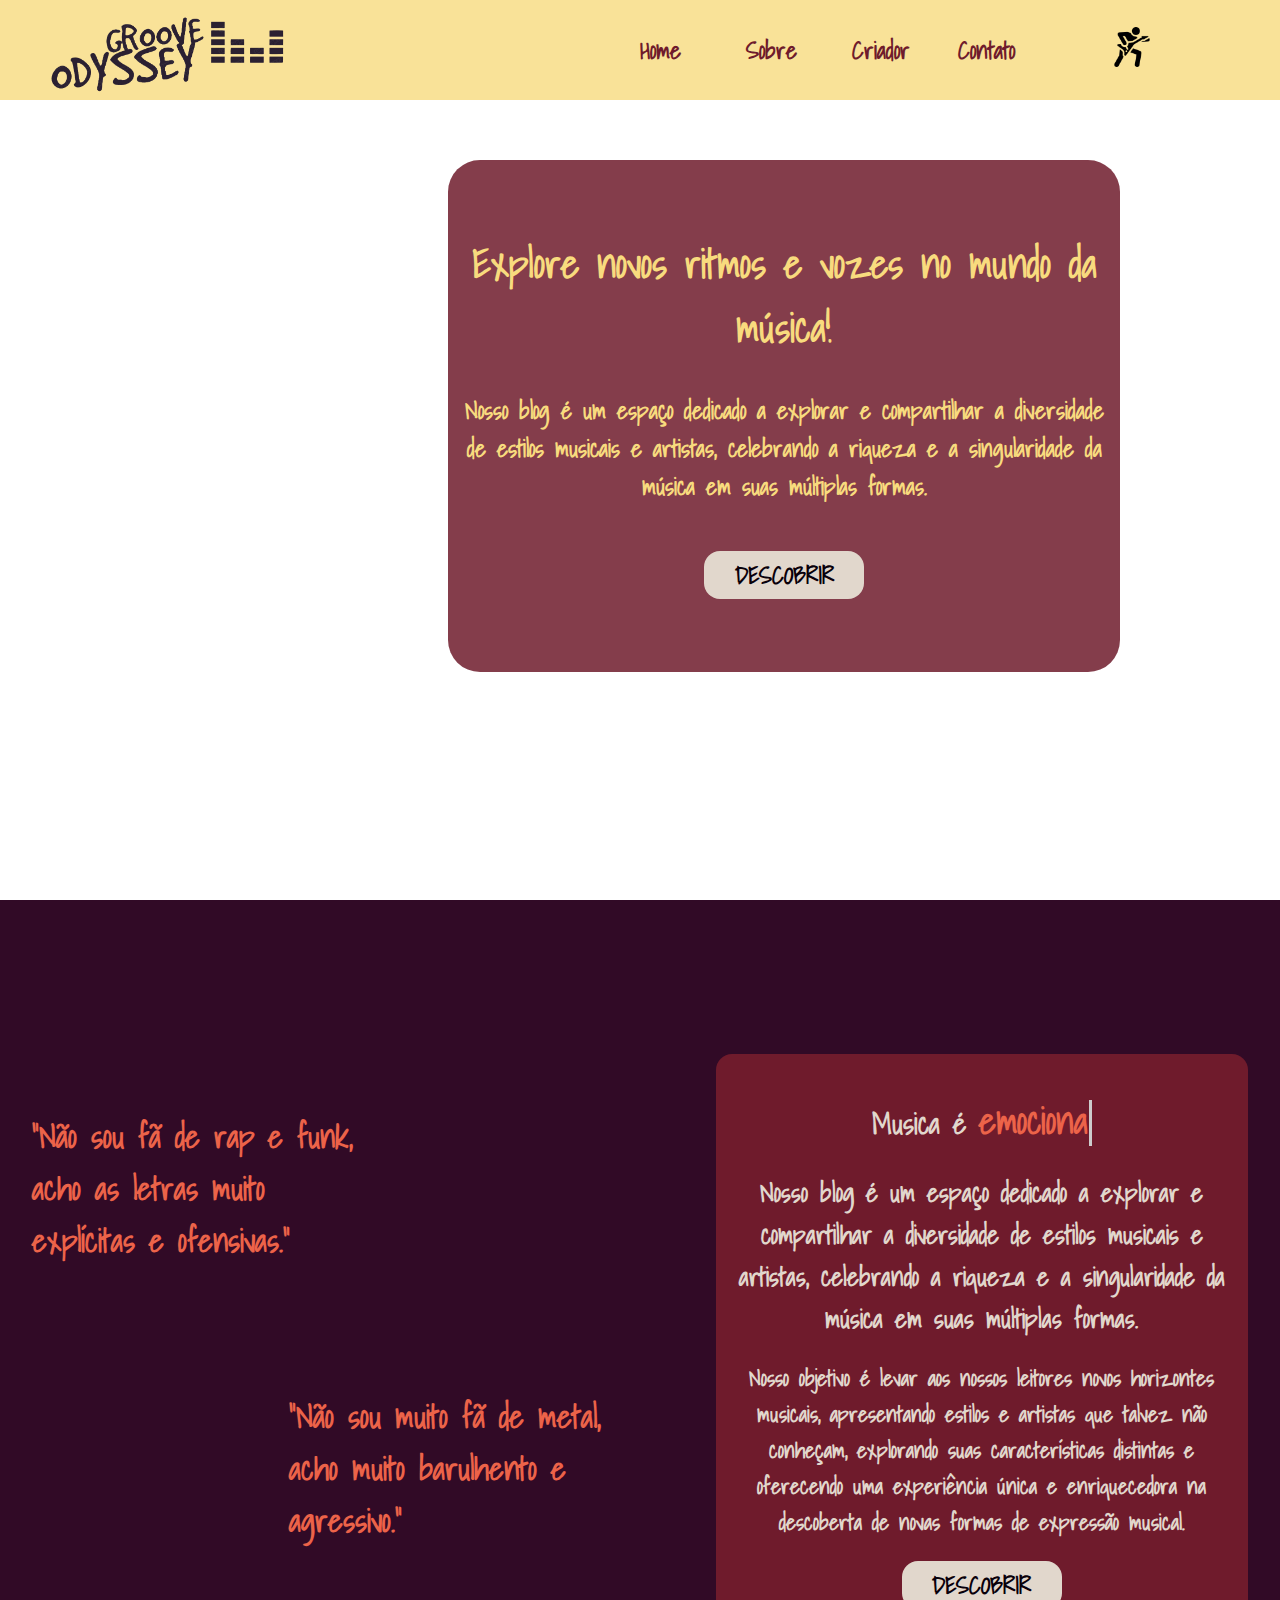
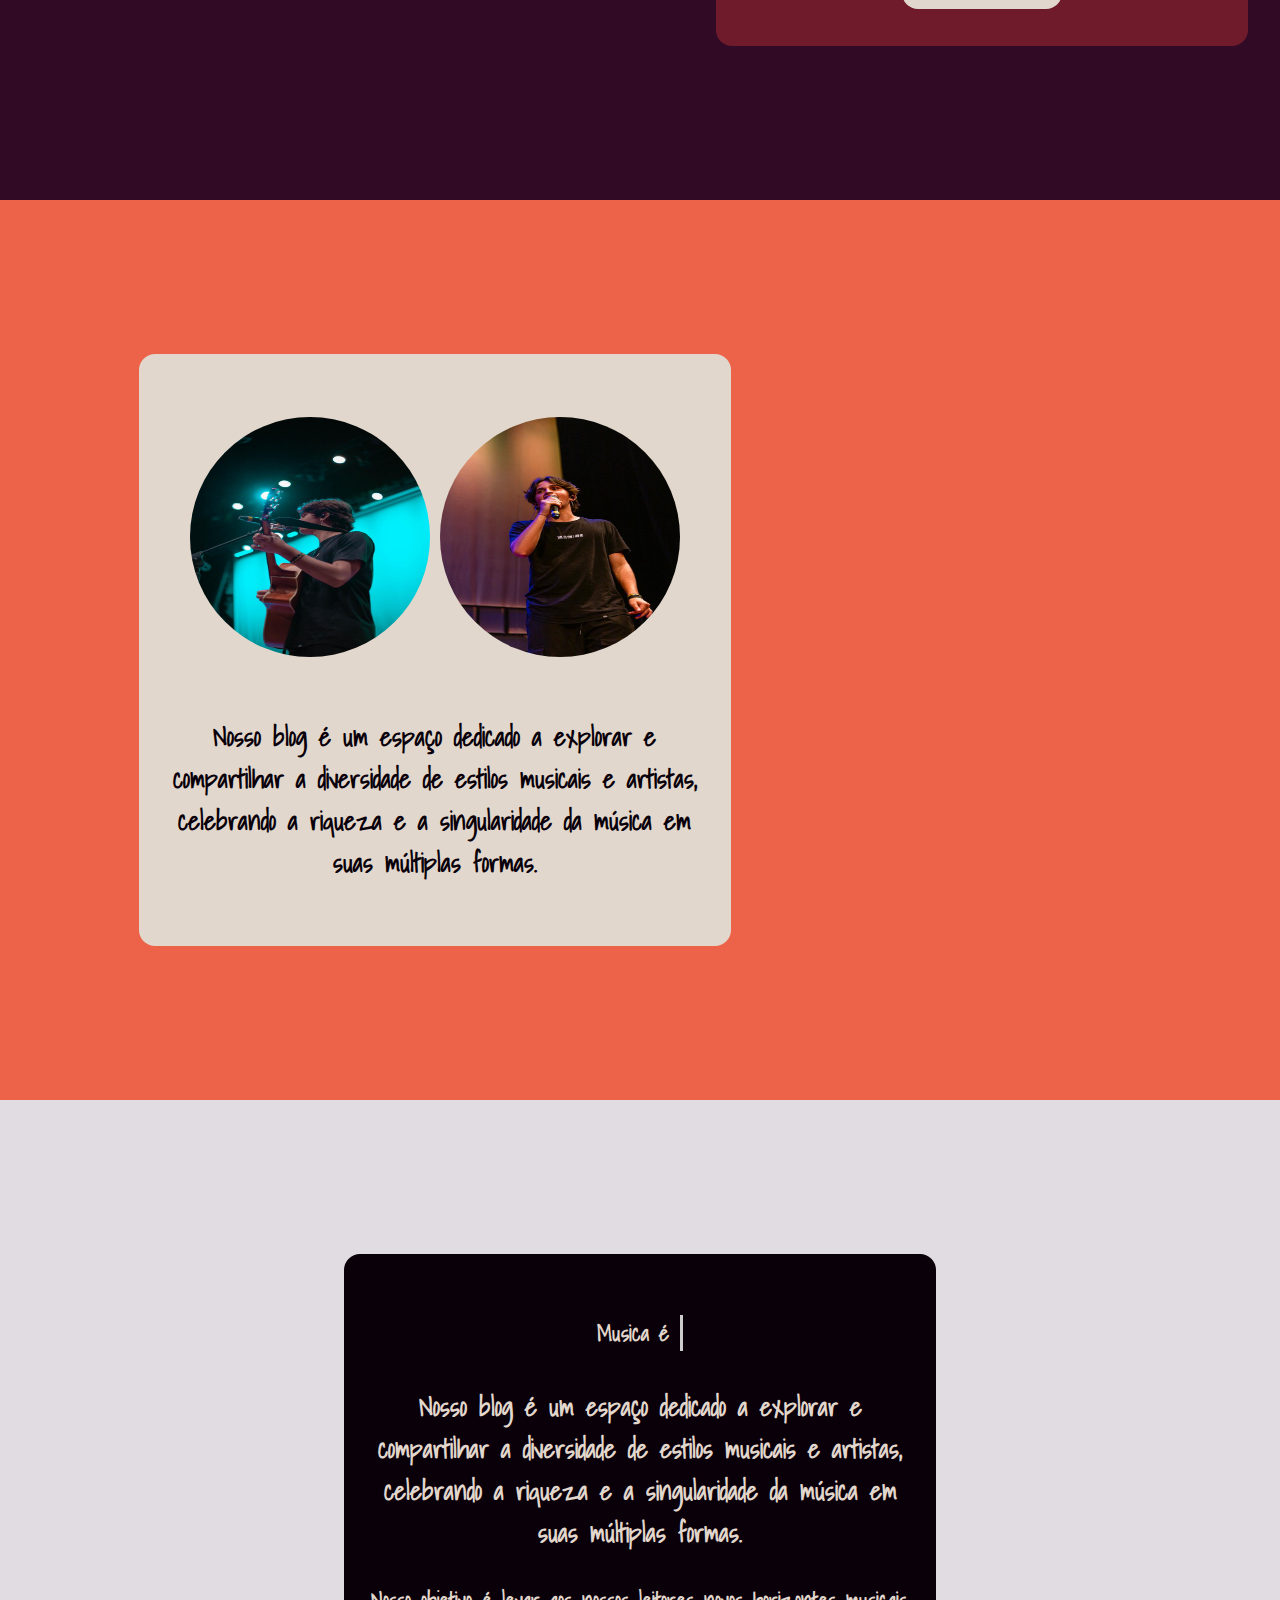
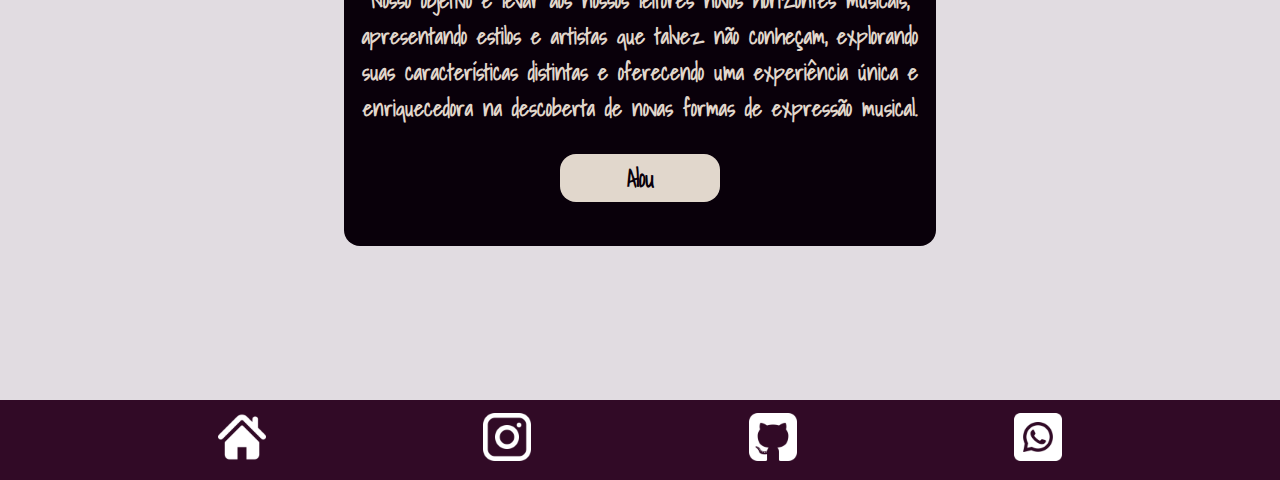
==== site/public/index.html @ d149b5cd "Estilizando a página index" ====
<!DOCTYPE html>
<html lang="en">
  <head>
    <meta charset="UTF-8" />
    <meta http-equiv="X-UA-Compatible" content="IE=edge" />
    <meta name="viewport" content="width=device-width, initial-scale=1.0" />
    <script src="https://ajax.googleapis.com/ajax/libs/jquery/3.5.1/jquery.min.js"></script>
    <script type="text/javascript" src="./js/index.js"></script>
    <link rel="stylesheet" href="./css/indexTeste.css" />
    <title>Home</title>
  </head>
  <body>
    <div class="container" id="home">
      <video src="./assets/toca-discos-38392.mp4" id="backgroundVideo" autoplay muted loop></video>
      <div class="header">
        <img src="./assets/imagensTeste/logo_pi.png" alt="" />
        <div class="nav_bar">
          <ul>
            <li><a href="#home">Home</a></li>
            <li><a href="#sobre">Sobre</a></li>
            <li><a href="#criador">Criador</a></li>
            <li><a href="#contato">Contato</a></li>
            <a href="cadastro.html"
              ><img src="./assets/imagensTeste/guitarrista.png" alt=""
            /></a>
          </ul>
        </div>
      </div>

      <h1 id="gancho">
        <p>
          Explore novos ritmos e vozes no mundo da música!
        </p>  

        <p style="font-size: 1.5rem;">
          Nosso blog é um espaço dedicado a explorar e compartilhar a
          diversidade de estilos musicais e artistas, celebrando a riqueza e a
          singularidade da música em suas múltiplas formas.
        </p>  
        <a href="#sobre"><button class="botao">DESCOBRIR</button></a>
      </h1>
    </div>

    <div class="container" id="sobre">
      <div class="boxT" id="boxTsobre">
        <p style="font-size: 1.8rem">
          Musica é <span class="typed-text" id="typed-text"></span
          ><span class="cursor">&nbsp;</span>
        </p>
        <h3>
          Nosso blog é um espaço dedicado a explorar e compartilhar a
          diversidade de estilos musicais e artistas, celebrando a riqueza e a
          singularidade da música em suas múltiplas formas.
        </h3>
        <p>
          Nosso objetivo é levar aos nossos leitores novos horizontes musicais,
          apresentando estilos e artistas que talvez não conheçam, explorando
          suas características distintas e oferecendo uma experiência única e
          enriquecedora na descoberta de novas formas de expressão musical.
        </p>
        <a href="Cadastro.html"><button class="botao">DESCOBRIR</button></a>
      </div>
      <div class="comentarios">
        <div class="comentario1">
          <p>
            "Não sou fã de rap e funk, acho as letras muito explícitas e
            ofensivas."
          </p>
        </div>
        <div class="comentario2">
          <p>"Não sou muito fã de metal, acho muito barulhento e agressivo."</p>
        </div>
      </div>
    </div>

                  <div class="container" id="criador">
                    <div class="boxT" id="boxTcriador">
                      <div class="imgsEu">
                    <img src="./assets/imgs/eu1.jpeg" alt="">
                    <img src="./assets/imgs/eu4.jpeg" alt="">
                  </div>
                      <h3>
                        Nosso blog é um espaço dedicado a explorar e compartilhar a
                        diversidade de estilos musicais e artistas, celebrando a riqueza e a
                        singularidade da música em suas múltiplas formas.
                      </h3>

                    </div>
                    <div class="imagensArtistas">
                      <img src="" alt="">
                      <img src="" alt="">
                      <img src="" alt="">
                      <img src="" alt="">
                    </div>
                  </div>

    <div class="container" id="contato">
      <div class="boxT" id="boxTcontato">
        <p>
          Musica é <span class="typed-text"></span
          ><span class="cursor">&nbsp;</span>
        </p>
        <h3>
          Nosso blog é um espaço dedicado a explorar e compartilhar a
          diversidade de estilos musicais e artistas, celebrando a riqueza e a
          singularidade da música em suas múltiplas formas.
        </h3>
        <p>
          Nosso objetivo é levar aos nossos leitores novos horizontes musicais,
          apresentando estilos e artistas que talvez não conheçam, explorando
          suas características distintas e oferecendo uma experiência única e
          enriquecedora na descoberta de novas formas de expressão musical.
        </p>
        <button class="botao">Alou</button>
      </div>
    </div>

    <div class="footer">
      <a href="Index.html" target="_blank"
        ><img src="./assets/imagensTeste/home-icon-silhouette.png" alt=""
      /></a>
      <a href="https://www.instagram.com/joaovitor_a.b/" target="_blank"
        ><img src="./assets/imagensTeste/instagram.png" alt=""
      /></a>
      <a href="https://github.com/joobrandao" target="_blank"
        ><img src="./assets/imagensTeste/github-sign.png" alt=""
      /></a>
      <a href="#home" target="_blank"
        ><img src="./assets/imagensTeste/whatsapp.png" alt=""
      /></a>
    </div>
  </body>
</html>

<script>
  var palavras = ["emocionante", "vibrante", "cativante", "VIDA"];
  var i = 0;
  var j = 0;
  var apagar = false;

  function escreverPalavra() {
    var div = document.getElementById("typed-text");

    if (apagar) {
      div.textContent = div.textContent.slice(0, -1);
      if (div.textContent == "") {
        apagar = false;
        j = 0;
        i++;
        if (i >= palavras.length) {
          i = 0;
        }
        setTimeout(escreverPalavra, 1000);
      } else {
        setTimeout(escreverPalavra, 50);
      }
    } else {
      if (j < palavras[i].length) {
        div.textContent += palavras[i][j];
        j++;
        setTimeout(escreverPalavra, 100);
      } else {
        apagar = true;
        setTimeout(escreverPalavra, 1000);
      }
    }
  }

  escreverPalavra();
</script>
---- site/public/css/indexTeste.css ----
@import url('https://fonts.googleapis.com/css2?family=Patua+One&family=Shadows+Into+Light&display=swap');

* {
  margin: 0;
  padding: 0;
  font-family: 'Shadows Into Light', sans-serif;
  font-weight: bold;
}

* a {
  text-decoration: none;
}

body {
  display: flex;
  flex-direction: column;
}

.container {
  width: 100%;
  height: 100vh;
  position: relative;
}

#home {
  background-size: cover;
  display: flex;
  flex-direction: column-reverse;
}

.container #backgroundVideo {
  width: 100%;
  height: 100%;
  object-fit: cover;
  filter: blur(3px);
}

.header {
  position: absolute;
  top: 0;
  width: 100%;
  height: 100px;
  display: flex;
  justify-content: space-between;
  align-items: center;
  z-index: 1;
  background-color: rgb(248,219,126, 0.8);
}

.header img {
  width: 15rem;
  height: 6rem;
  margin-left: 3rem;
  margin-top: 1rem;
}

.nav_bar {
  display: flex;
  justify-content: space-between;
  align-items: center;
  width: 40rem;
  height: 100%;
}

.nav_bar ul {
  display: flex;
  justify-content: space-between;
  align-items: center;
  flex-direction: row;
  width: 80%;
  height: 100%;
}

.nav_bar ul li {
  list-style: none;
  width: 50%;
  height: 100%;
  color: #ec6349;
  display: flex;
  justify-content: space-between;
  align-items: center;
  flex-direction: row;
  font-size: large;
  font-size: 1.5rem;
}

.nav_bar ul li a {
  text-decoration: none;
}

.nav_bar img {
  width: 2.5rem;
  height: 2.5rem;
  margin-bottom: 1rem;
}

.container #gancho {
  width: 40rem;
  height: 30rem;
  color: #f8db7e;
  display: flex;
  justify-content: center;
  align-items: center;
  flex-direction: column;
  text-align: center;
  font-size: 2.5rem;
  margin-left: 28rem;
  position: absolute;
  top: 0;
  margin-top: 10rem;
  background-color: rgb(111, 27, 44, 0.85);
  border-radius: 2rem;
  gap: 2rem;
  padding: 1rem;
}

.nav_bar ul li a {
  color: #6f1b2c;
  font-weight: bold;
}

.nav_bar ul li a:hover {
  color: #ec6349;
  font-size: 1.3rem;
}

#sobre {
  background-color: #310a26;
  display: flex;
  justify-content: space-around;
  align-items: center;
  flex-direction: row-reverse;
  gap: 7rem;
}

.comentarios{
  width: 50%;
  height: 30rem;
  border-radius: 1rem;
  display: flex;
  flex-direction: column;
  text-align: center;
  font-size: 2rem;
  margin-left: 2rem;
}

.comentario1 {
 width: 60%;
 height: 50%;
 text-align: start;
 color: #ec6349;
}

.comentario2 {
  width: 55%;
  height: 50%;
  text-align: start;
  align-self: flex-end;
  margin-top: 5rem;
  color: #ec6349;
 }

#criador {
  background-color: #ec6349;
  display: flex;
  justify-content: space-around;
  align-items: center;
  flex-direction: row;
  gap: 7rem;
}

.boxT {
  width: 35rem;
  height: 35rem;
  border-radius: 1rem;
  display: flex;
  flex-direction: column;
  align-items: center;
  justify-content: space-evenly;
  text-align: center;
  padding: 1rem;
  font-size: 1.4rem;
}

#boxTsobre {
  background-color: #6f1b2c;
  color: rgb(225, 215, 204);
  margin-right: 2rem;
}

#boxTcriador {
  background-color: rgb(225, 215, 204);
  color: rgb(9, 0, 10);
}

#boxTcriador img {
  width: 15rem;
  height: 15rem;
  border-radius: 50%;
}

.container p span.typed-text {
  font-size: 2.3rem;
  font-weight: bolder;
  color: #ec6349;

}
.container p span.cursor {
  display: inline-block;
  background-color: #ccc;
  margin-left: 0.1rem;
  width: 3px;
  animation: blink 1s infinite;
}
.container p span.cursor.typing {
  animation: none;
}
@keyframes blink {
  0% {
    background-color: #ccc;
  }
  49% {
    background-color: #ccc;
  }
  50% {
    background-color: transparent;
  }
  99% {
    background-color: transparent;
  }
  100% {
    background-color: #ccc;
  }
}

.botao {
  width: 10rem;
  height: 3rem;
  border-radius: 1rem;
  color: rgb(9, 0, 10);
  background-color: rgb(225, 215, 204);
  font-size: 1.5rem;
  font-weight: bold;
  border: none;
  cursor: pointer;
}

.botao:hover {
  background-color: rgb(9, 0, 10);
  color: rgb(225, 215, 204);
  border: 2px solid rgb(225, 215, 204);
}

#contato {
  background-color: rgb(9, 0, 10);
  display: flex;
  justify-content: space-around;
  align-items: center;
  flex-direction: row;
  gap: 7rem;
}

#contato {
  display: flex;
  align-items: center;
  justify-content: center;
  background-color: rgb(225, 220, 225);
  flex-direction: row;
  gap: 7rem;
}

#boxTcontato {
  color: rgb(225, 215, 204);
  background-color: rgb(9, 0, 10);
}

.footer {
  background-color: #310a26;
  width: 100%;
  height: 5rem;
  display: flex;
  justify-content: space-evenly;
  align-items: center;
}

.footer img {
  width: 3rem;
  height: 3rem;
  filter: invert(1);
  transition: 500ms linear;
}

.footer img:hover {
  filter: invert(0);
  transform: scale(1.2)
}
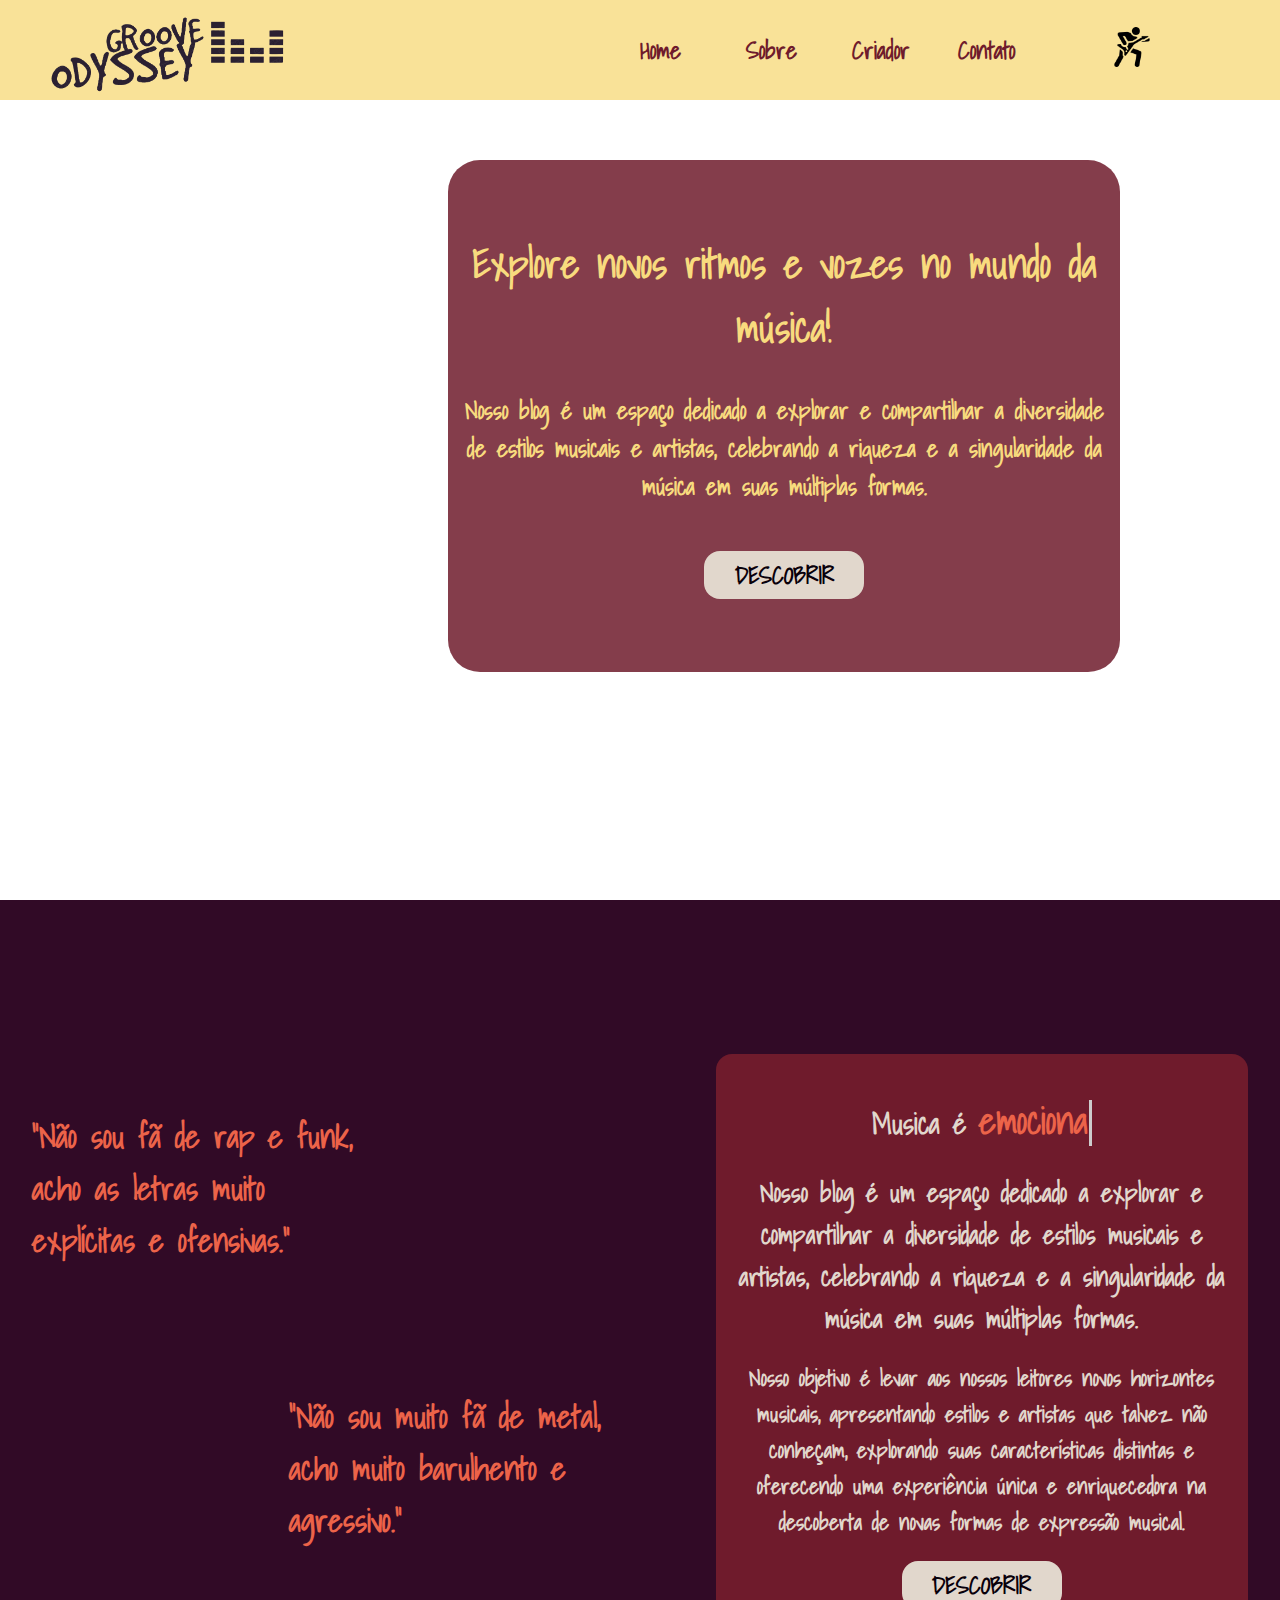
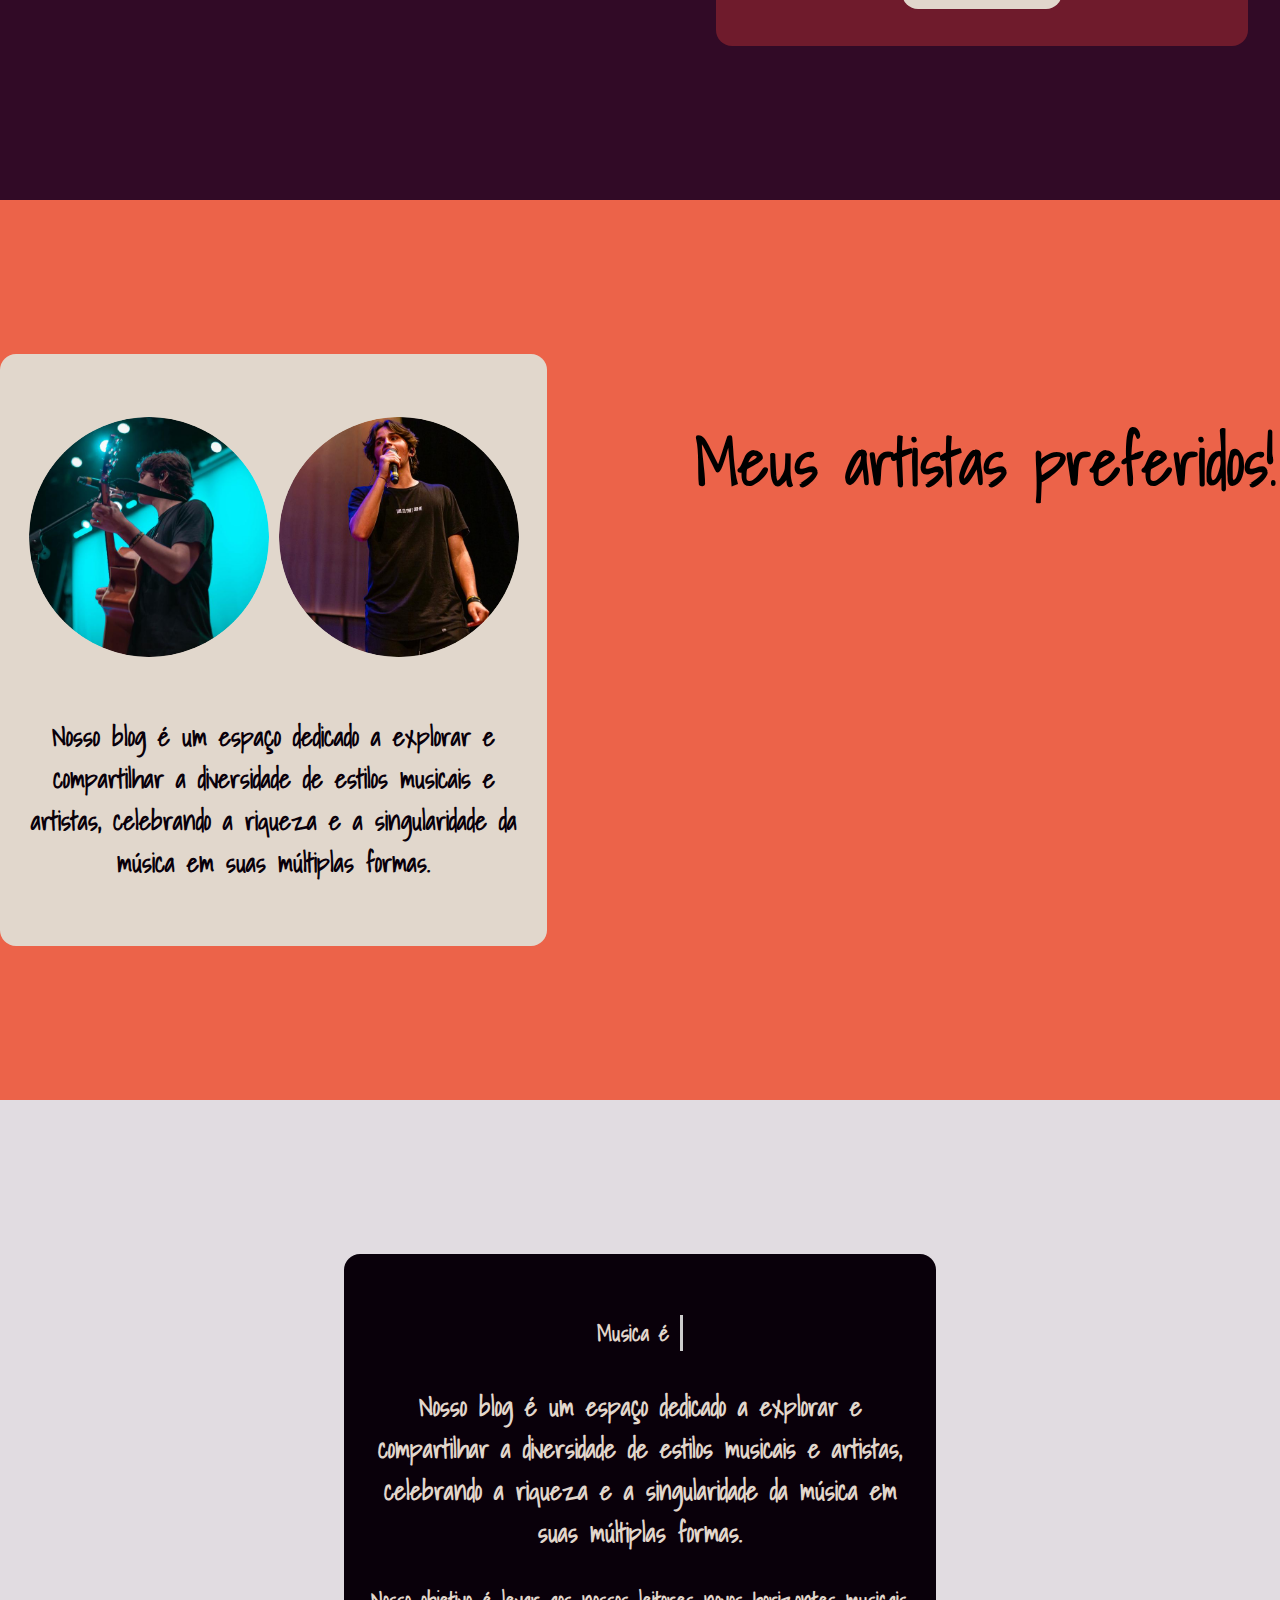
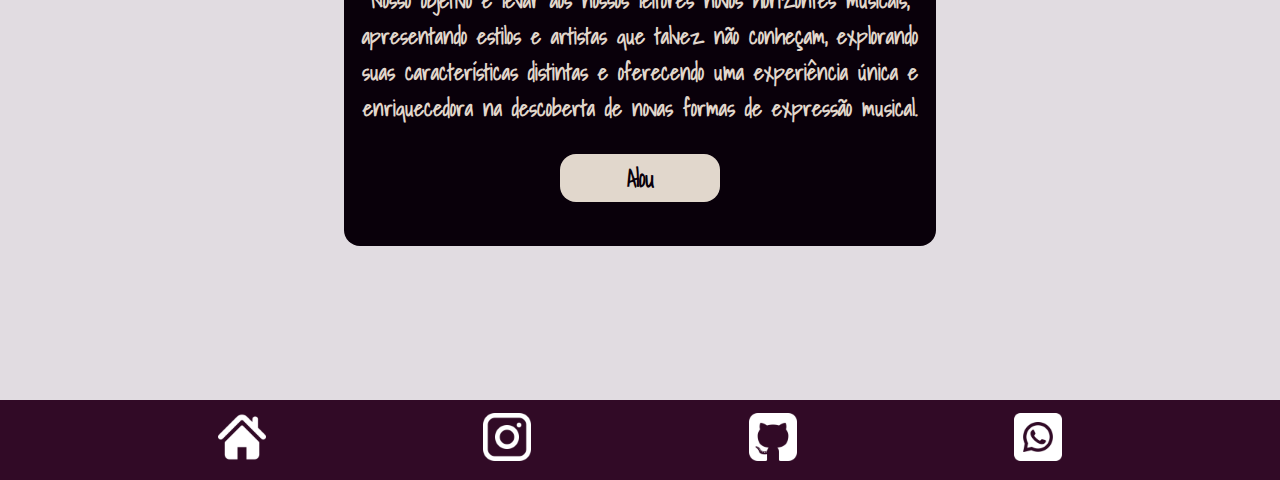
==== commit a674e7b5: "Estilizando container do Criador" ====
--- a/site/public/index.html
+++ b/site/public/index.html
@@ -76,8 +76,8 @@
                   <div class="container" id="criador">
                     <div class="boxT" id="boxTcriador">
                       <div class="imgsEu">
-                    <img src="./assets/imgs/eu1.jpeg" alt="">
-                    <img src="./assets/imgs/eu4.jpeg" alt="">
+                    <img src="./assets/imgs/eu_perfil_01.png" alt="">
+                    <img src="./assets/imgs/eu_perfil_04.png" alt="">
                   </div>
                       <h3>
                         Nosso blog é um espaço dedicado a explorar e compartilhar a
@@ -87,6 +87,7 @@
 
                     </div>
                     <div class="imagensArtistas">
+                      <h1 >Meus artistas preferidos!</h1>
                       <img src="" alt="">
                       <img src="" alt="">
                       <img src="" alt="">
--- a/site/public/css/indexTeste.css
+++ b/site/public/css/indexTeste.css
@@ -169,6 +169,17 @@
   gap: 7rem;
 }
 
+.imagensArtistas {
+  width: 50%;
+  height: 30rem;
+  border-radius: 1rem;
+  display: flex;
+  flex-direction: column;
+  text-align: center;
+  font-size: 2rem;
+  margin-left: 2rem;
+}
+
 .boxT {
   width: 35rem;
   height: 35rem;
@@ -293,4 +304,5 @@
 .footer img:hover {
   filter: invert(0);
   transform: scale(1.2)
-}+}
+
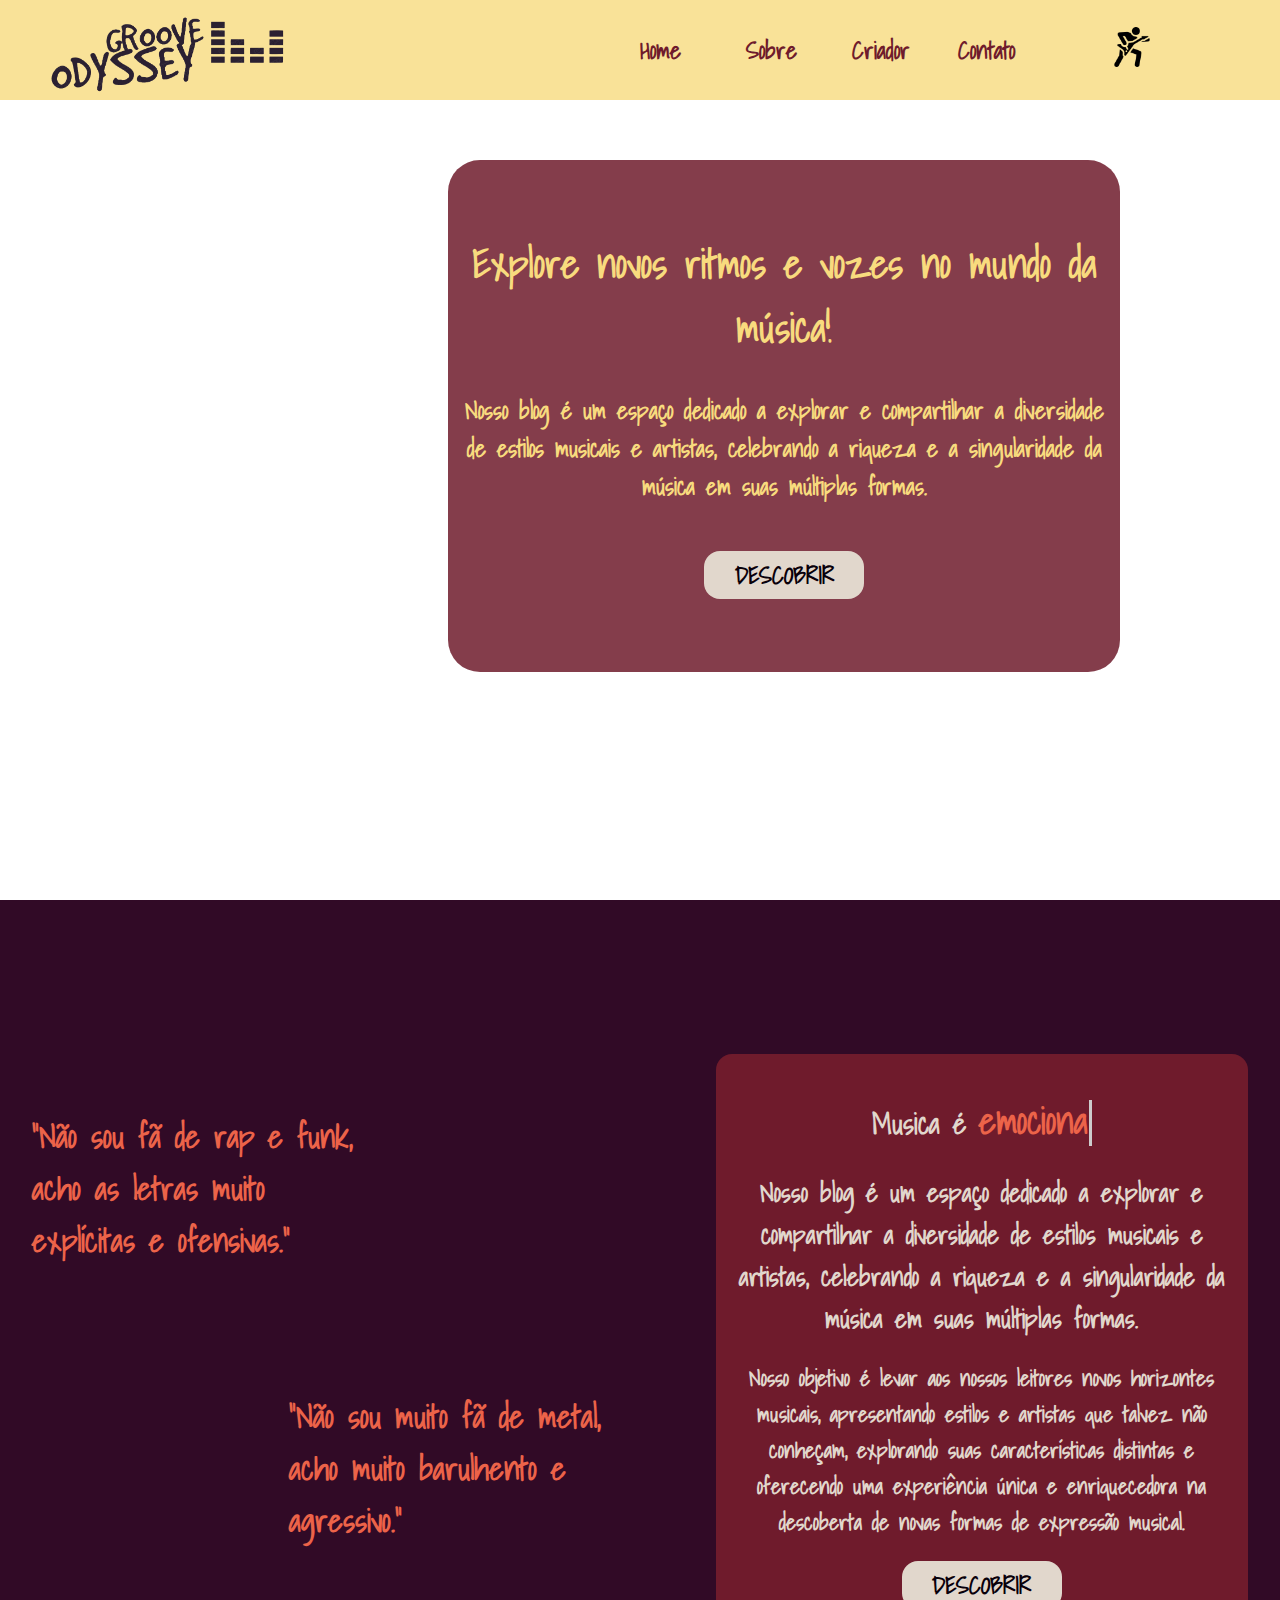
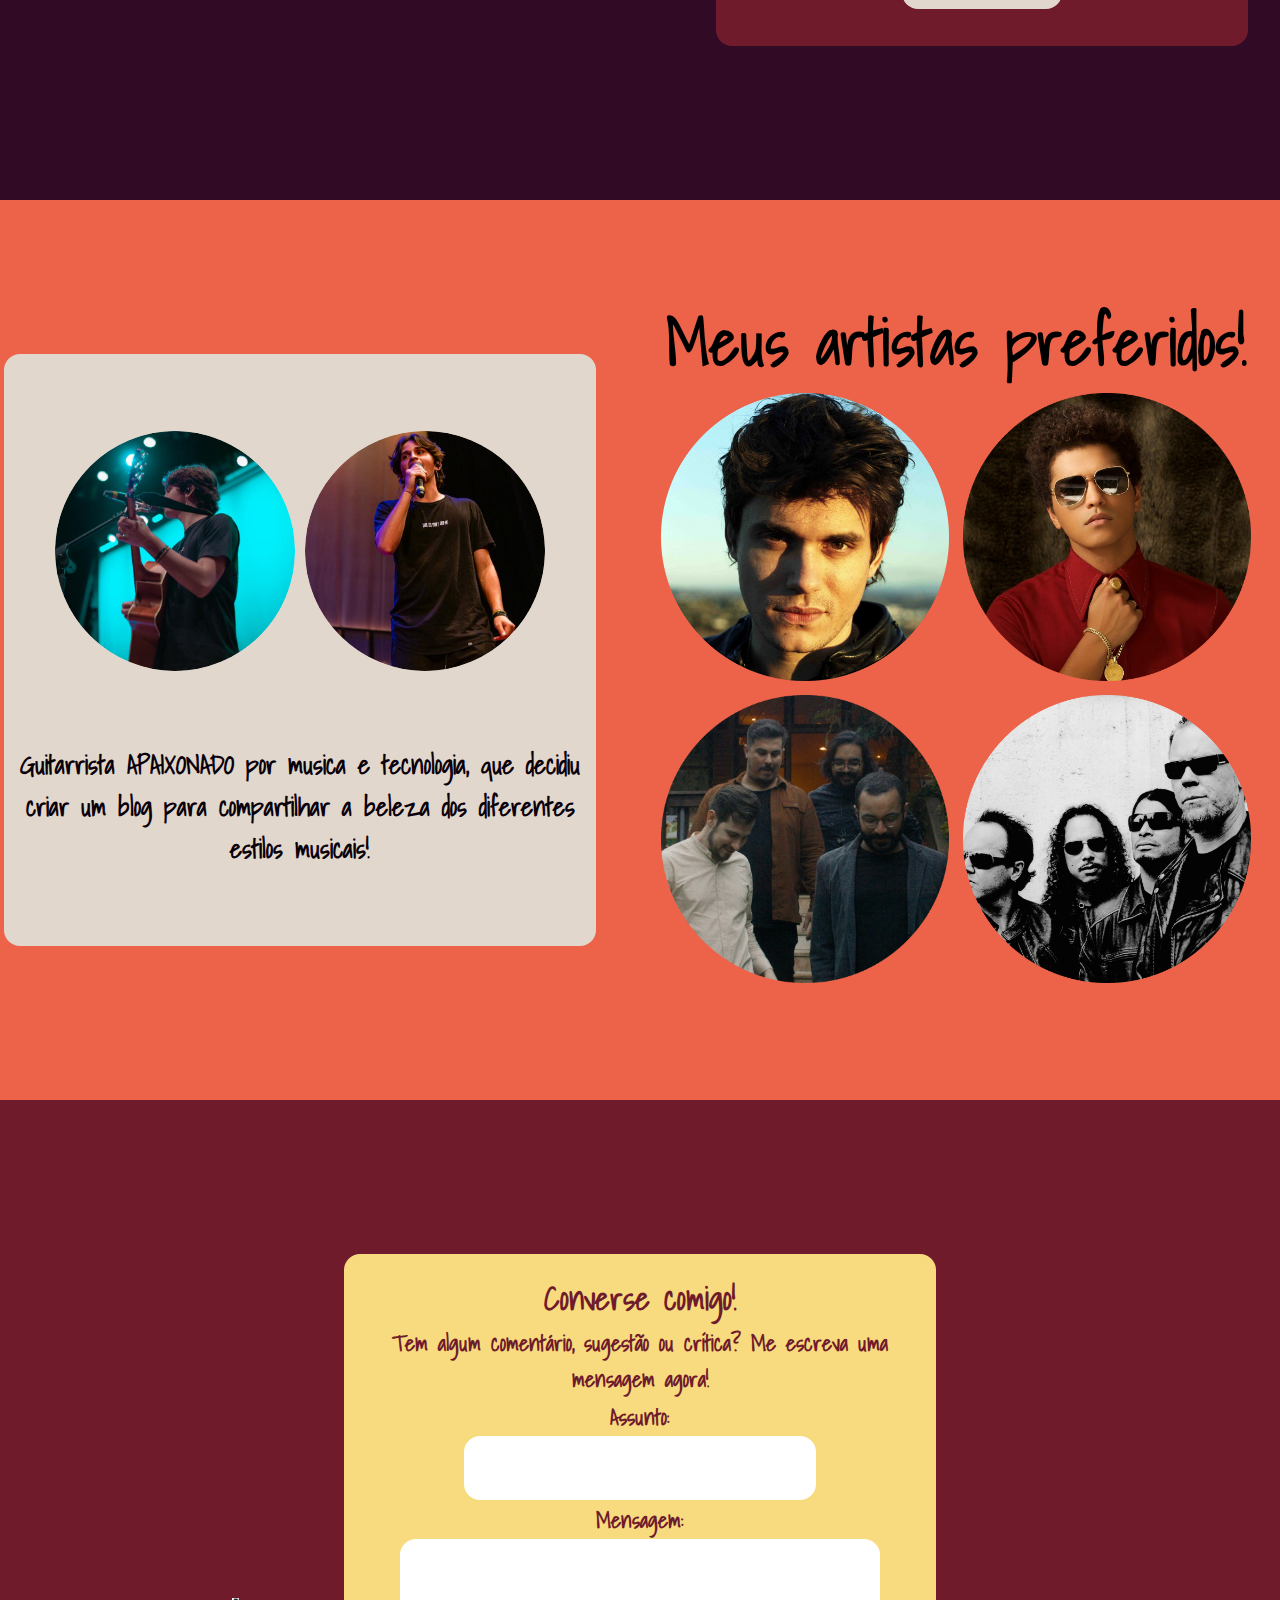
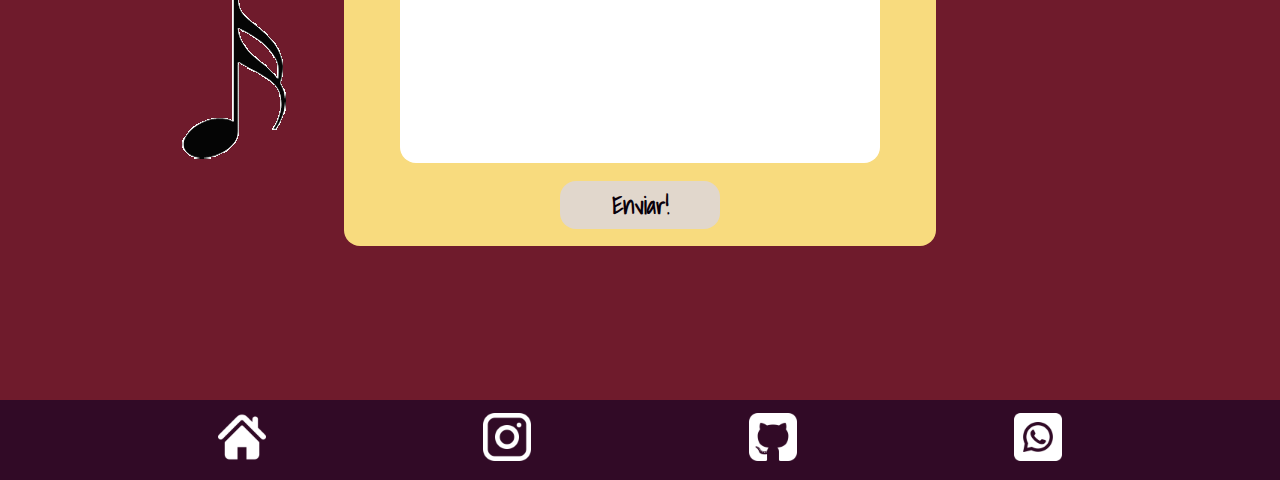
==== commit f633690a: "Criando container de contato" ====
--- a/site/public/index.html
+++ b/site/public/index.html
@@ -11,7 +11,13 @@
   </head>
   <body>
     <div class="container" id="home">
-      <video src="./assets/toca-discos-38392.mp4" id="backgroundVideo" autoplay muted loop></video>
+      <video
+        src="./assets/toca-discos-38392.mp4"
+        id="backgroundVideo"
+        autoplay
+        muted
+        loop
+      ></video>
       <div class="header">
         <img src="./assets/imagensTeste/logo_pi.png" alt="" />
         <div class="nav_bar">
@@ -28,15 +34,13 @@
       </div>
 
       <h1 id="gancho">
-        <p>
-          Explore novos ritmos e vozes no mundo da música!
-        </p>  
-
-        <p style="font-size: 1.5rem;">
+        <p>Explore novos ritmos e vozes no mundo da música!</p>
+
+        <p style="font-size: 1.5rem">
           Nosso blog é um espaço dedicado a explorar e compartilhar a
           diversidade de estilos musicais e artistas, celebrando a riqueza e a
           singularidade da música em suas múltiplas formas.
-        </p>  
+        </p>
         <a href="#sobre"><button class="botao">DESCOBRIR</button></a>
       </h1>
     </div>
@@ -73,47 +77,46 @@
       </div>
     </div>
 
-                  <div class="container" id="criador">
-                    <div class="boxT" id="boxTcriador">
-                      <div class="imgsEu">
-                    <img src="./assets/imgs/eu_perfil_01.png" alt="">
-                    <img src="./assets/imgs/eu_perfil_04.png" alt="">
-                  </div>
-                      <h3>
-                        Nosso blog é um espaço dedicado a explorar e compartilhar a
-                        diversidade de estilos musicais e artistas, celebrando a riqueza e a
-                        singularidade da música em suas múltiplas formas.
-                      </h3>
-
-                    </div>
-                    <div class="imagensArtistas">
-                      <h1 >Meus artistas preferidos!</h1>
-                      <img src="" alt="">
-                      <img src="" alt="">
-                      <img src="" alt="">
-                      <img src="" alt="">
-                    </div>
-                  </div>
+    <div class="container" id="criador">
+      <div class="boxT" id="boxTcriador">
+        <div class="imgsEu">
+          <img src="./assets/imgs/eu_perfil_01.png" alt="" />
+          <img src="./assets/imgs/eu_perfil_04.png" alt="" />
+        </div>
+        <h3>
+          Guitarrista APAIXONADO por musica e tecnologia, que decidiu criar um
+          blog para compartilhar a beleza dos diferentes estilos musicais!
+        </h3>
+      </div>
+      <div class="imagensArtistas">
+        <h1>Meus artistas preferidos!</h1>
+        <div class="caixaImagem">
+          <img src="./assets/imgs/john_circulo.png" alt="" />
+          <img src="./assets/imgs/bruno_circulo.png" alt="" />
+        </div>
+        <div class="caixaImagem">
+          <img src="./assets/imgs/sola_circulo.png" alt="" />
+          <img src="./assets/imgs/metallica_circulo.png" alt="" />
+        </div>
+      </div>
+    </div>
 
     <div class="container" id="contato">
+      <img src="./assets/imgs/notas-musicales-(gif-animad.gif" alt="">
       <div class="boxT" id="boxTcontato">
+        <h3 style="font-size: 2rem">Converse comigo!</h3>
         <p>
-          Musica é <span class="typed-text"></span
-          ><span class="cursor">&nbsp;</span>
-        </p>
-        <h3>
-          Nosso blog é um espaço dedicado a explorar e compartilhar a
-          diversidade de estilos musicais e artistas, celebrando a riqueza e a
-          singularidade da música em suas múltiplas formas.
-        </h3>
-        <p>
-          Nosso objetivo é levar aos nossos leitores novos horizontes musicais,
-          apresentando estilos e artistas que talvez não conheçam, explorando
-          suas características distintas e oferecendo uma experiência única e
-          enriquecedora na descoberta de novas formas de expressão musical.
-        </p>
-        <button class="botao">Alou</button>
-      </div>
+          Tem algum comentário, sugestão ou crítica? Me escreva uma mensagem
+          agora!
+        </p>
+        Assunto:
+        <input type="text" id="input_assunto"/>
+        Mensagem:
+        <input type="text" id="comentarioUsuario" />
+
+        <button class="botao" onclick="cadastrar()">Enviar!</button>
+      </div>
+      <img src="./assets/imgs/" alt="">
     </div>
 
     <div class="footer">
@@ -169,3 +172,65 @@
 
   escreverPalavra();
 </script>
+
+<script>
+  function cadastrar() {
+
+
+    //Recupere o valor da nova input pelo nome do id
+    // Agora vá para o método fetch logo abaixo
+    var assuntoVar = input_assunto.value;
+    var mensagemVar = comentarioUsuario.value;
+
+    if (
+      assuntoVar == "" ||
+      mensagemVar == ""
+    ) {
+
+      finalizarAguardar();
+      return false;
+    } else {
+      setInterval(sumirMensagem, 5000);
+    }
+
+    // Enviando o valor da nova input
+    fetch("/usuarios/cadastrar", {
+      method: "POST",
+      headers: {
+        "Content-Type": "application/json",
+      },
+      body: JSON.stringify({
+        // crie um atributo que recebe o valor recuperado aqui
+        // Agora vá para o arquivo routes/usuario.js
+        assuntoVar: assuntoVar,
+        mensagemVar: mensagemVar,
+      }),
+    })
+      .then(function (resposta) {
+        console.log("resposta: ", resposta);
+
+        if (resposta.ok) {
+
+          setTimeout(() => {
+            window.location = "login.html";
+          }, "2000");
+
+          limparFormulario();
+          finalizarAguardar();
+        } else {
+          throw "Houve um erro ao tentar realizar o cadastro!";
+        }
+      })
+      .catch(function (resposta) {
+        console.log(`#ERRO: ${resposta}`);
+        finalizarAguardar();
+      });
+
+    return false;
+  }
+
+  function sumirMensagem() {
+    cardErro.style.display = "none";
+  }
+</script>
+
--- a/site/public/css/indexTeste.css
+++ b/site/public/css/indexTeste.css
@@ -1,9 +1,9 @@
-@import url('https://fonts.googleapis.com/css2?family=Patua+One&family=Shadows+Into+Light&display=swap');
+@import url("https://fonts.googleapis.com/css2?family=Patua+One&family=Shadows+Into+Light&display=swap");
 
 * {
   margin: 0;
   padding: 0;
-  font-family: 'Shadows Into Light', sans-serif;
+  font-family: "Shadows Into Light", sans-serif;
   font-weight: bold;
 }
 
@@ -44,7 +44,7 @@
   justify-content: space-between;
   align-items: center;
   z-index: 1;
-  background-color: rgb(248,219,126, 0.8);
+  background-color: rgb(248, 219, 126, 0.8);
 }
 
 .header img {
@@ -133,7 +133,7 @@
   gap: 7rem;
 }
 
-.comentarios{
+.comentarios {
   width: 50%;
   height: 30rem;
   border-radius: 1rem;
@@ -145,10 +145,10 @@
 }
 
 .comentario1 {
- width: 60%;
- height: 50%;
- text-align: start;
- color: #ec6349;
+  width: 60%;
+  height: 50%;
+  text-align: start;
+  color: #ec6349;
 }
 
 .comentario2 {
@@ -158,7 +158,7 @@
   align-self: flex-end;
   margin-top: 5rem;
   color: #ec6349;
- }
+}
 
 #criador {
   background-color: #ec6349;
@@ -166,7 +166,6 @@
   justify-content: space-around;
   align-items: center;
   flex-direction: row;
-  gap: 7rem;
 }
 
 .imagensArtistas {
@@ -178,6 +177,13 @@
   text-align: center;
   font-size: 2rem;
   margin-left: 2rem;
+  display: flex;
+  margin-bottom: 15rem;
+}
+
+.imagensArtistas img {
+  width: 18rem;
+  height: 18rem;
 }
 
 .boxT {
@@ -214,7 +220,6 @@
   font-size: 2.3rem;
   font-weight: bolder;
   color: #ec6349;
-
 }
 .container p span.cursor {
   display: inline-block;
@@ -278,11 +283,35 @@
   background-color: rgb(225, 220, 225);
   flex-direction: row;
   gap: 7rem;
+  background-color: #6f1b2c;
 }
 
 #boxTcontato {
-  color: rgb(225, 215, 204);
-  background-color: rgb(9, 0, 10);
+  color: #6f1b2c;
+  background-color: #f8db7e;
+  position: absolute;
+}
+
+#boxTcontato input {
+  width: 20rem;
+  height: 2rem;
+  border-radius: 1rem;
+  border: none;
+  padding: 1rem;
+  font-size: 1.5rem;
+}
+
+#boxTcontato #comentarioUsuario {
+  width: 28rem;
+  height: 12rem;
+  border-radius: 1rem;
+  border: none;
+  padding: 1rem;
+  font-size: 1.5rem;
+}
+
+#boxTcontato button {
+  margin-top: 1rem;
 }
 
 .footer {
@@ -303,6 +332,5 @@
 
 .footer img:hover {
   filter: invert(0);
-  transform: scale(1.2)
-}
-
+  transform: scale(1.2);
+}
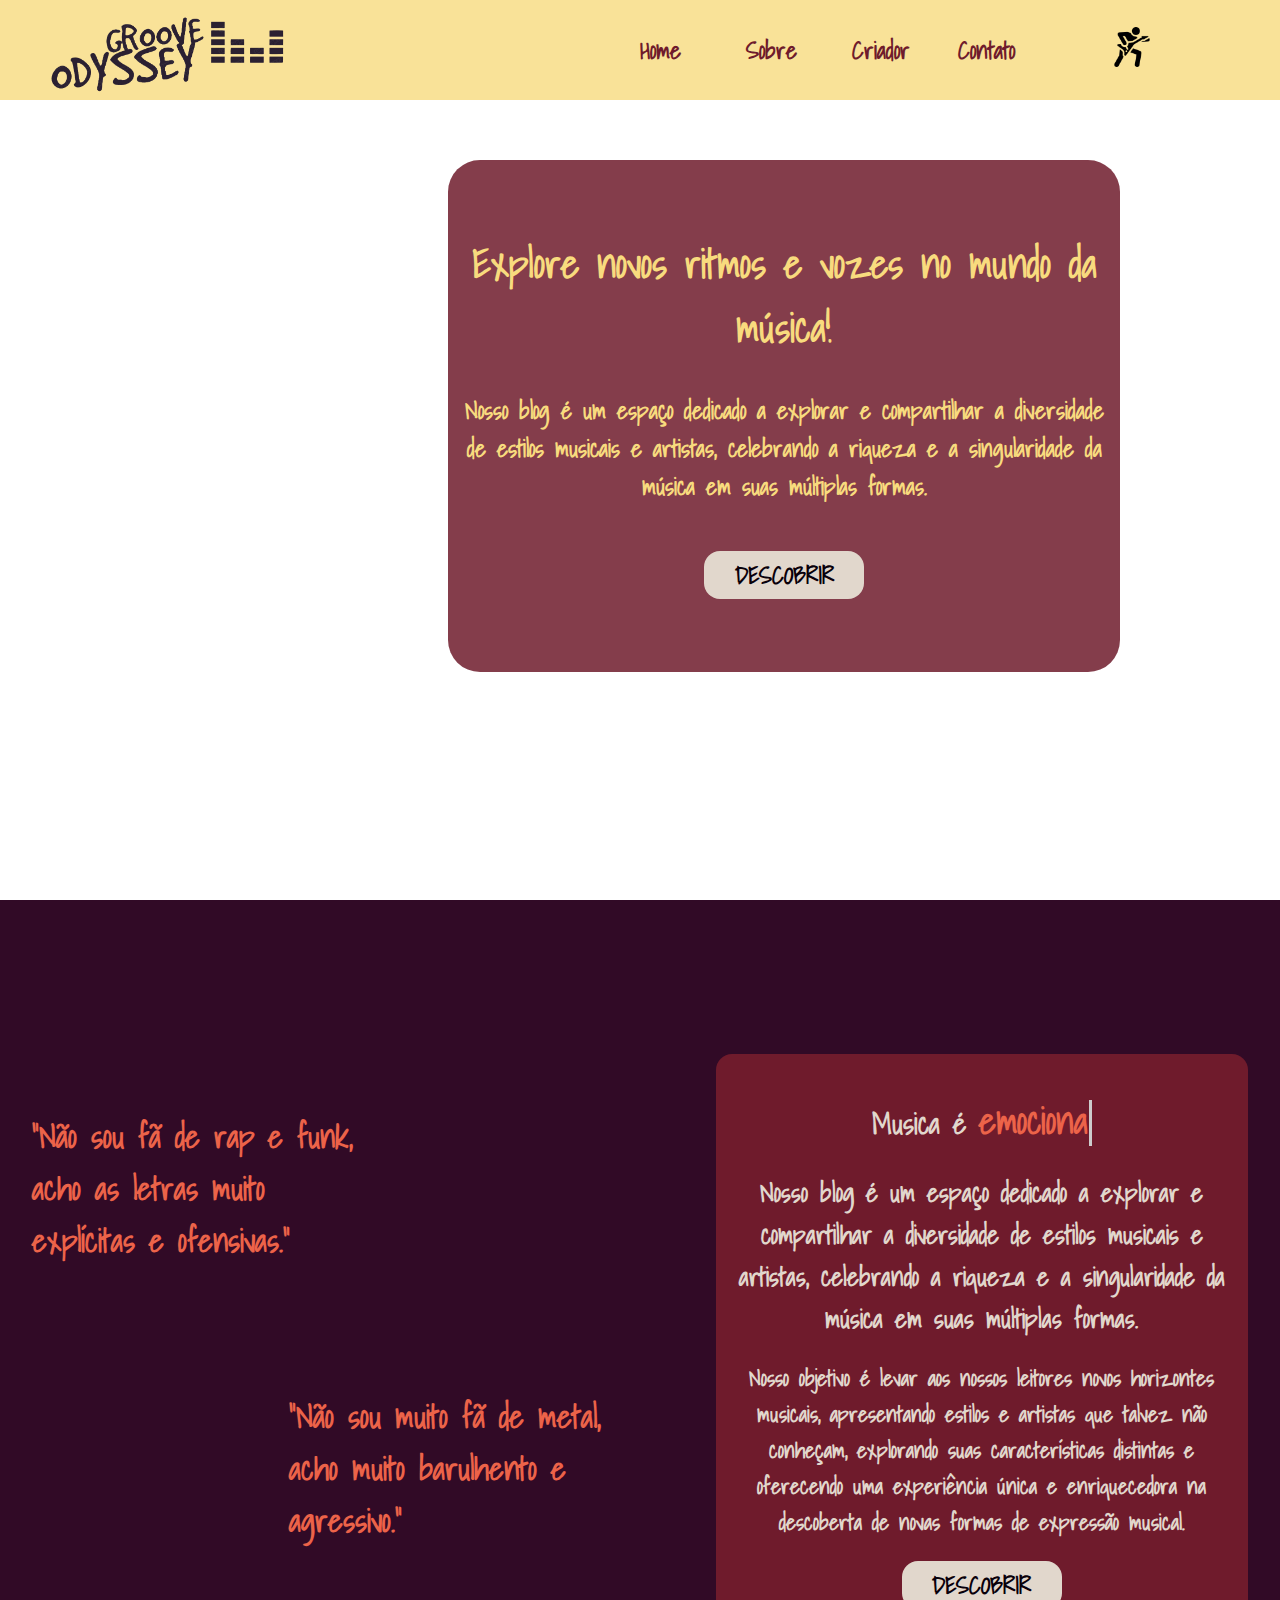
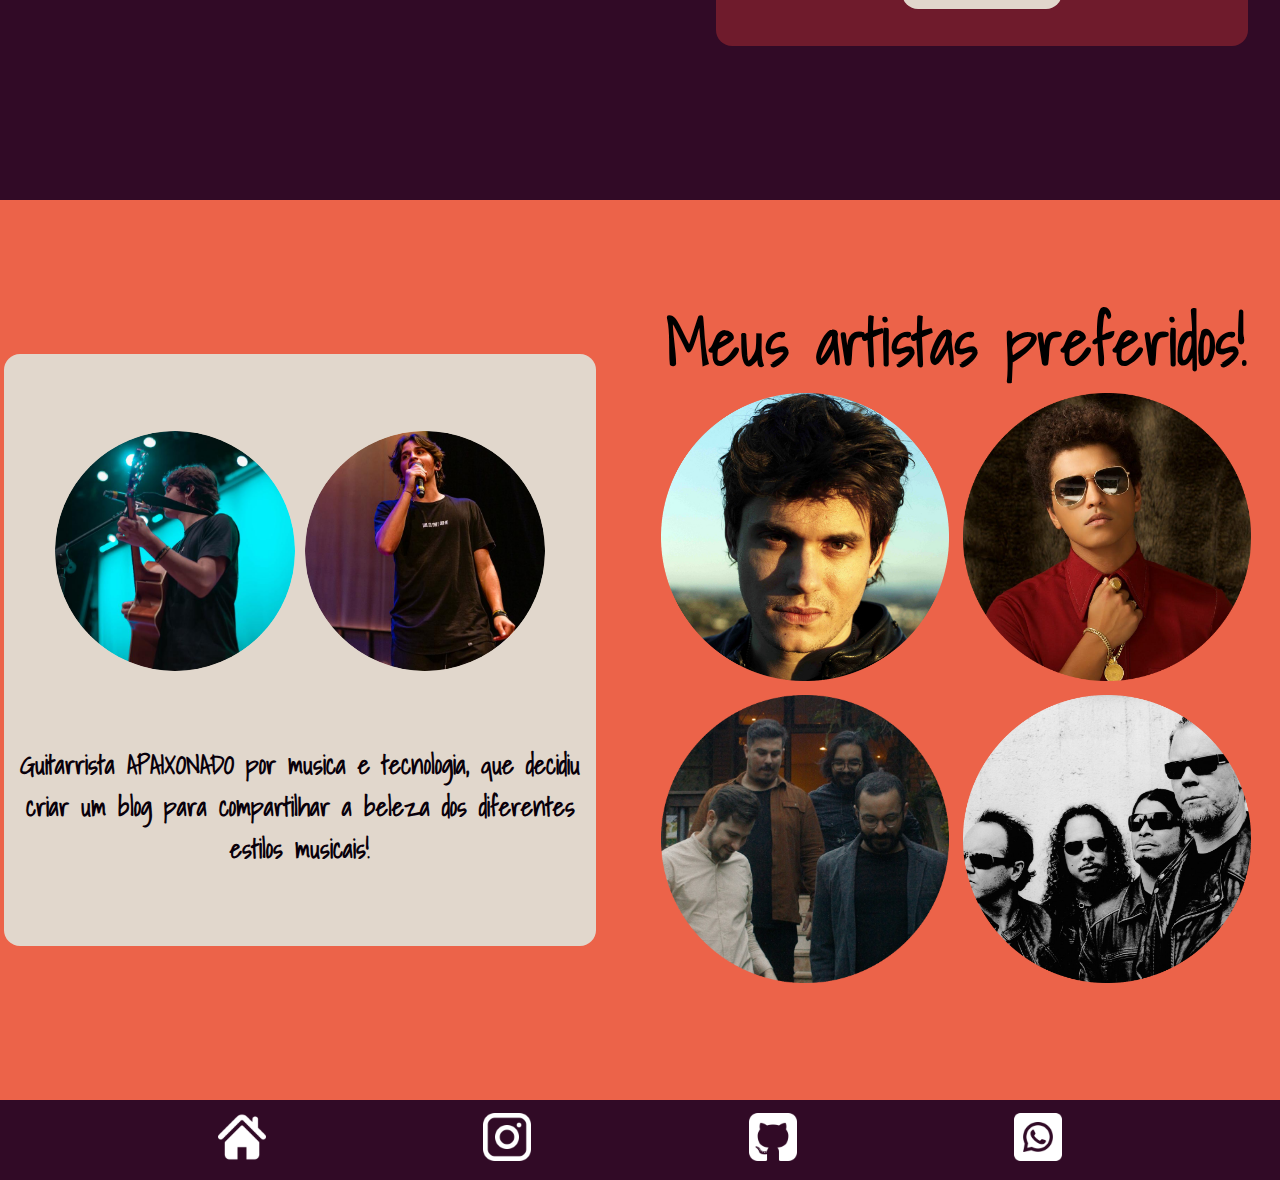
==== commit ac40b6d7: "Estilizando dashboard" ====
--- a/site/public/index.html
+++ b/site/public/index.html
@@ -101,24 +101,6 @@
       </div>
     </div>
 
-    <div class="container" id="contato">
-      <img src="./assets/imgs/notas-musicales-(gif-animad.gif" alt="">
-      <div class="boxT" id="boxTcontato">
-        <h3 style="font-size: 2rem">Converse comigo!</h3>
-        <p>
-          Tem algum comentário, sugestão ou crítica? Me escreva uma mensagem
-          agora!
-        </p>
-        Assunto:
-        <input type="text" id="input_assunto"/>
-        Mensagem:
-        <input type="text" id="comentarioUsuario" />
-
-        <button class="botao" onclick="cadastrar()">Enviar!</button>
-      </div>
-      <img src="./assets/imgs/" alt="">
-    </div>
-
     <div class="footer">
       <a href="Index.html" target="_blank"
         ><img src="./assets/imagensTeste/home-icon-silhouette.png" alt=""
@@ -174,7 +156,7 @@
 </script>
 
 <script>
-  function cadastrar() {
+  function enviarMensagem() {
 
 
     //Recupere o valor da nova input pelo nome do id
@@ -194,7 +176,7 @@
     }
 
     // Enviando o valor da nova input
-    fetch("/usuarios/cadastrar", {
+    fetch("/usuarios/enviarMensagem", {
       method: "POST",
       headers: {
         "Content-Type": "application/json",
@@ -218,12 +200,12 @@
           limparFormulario();
           finalizarAguardar();
         } else {
-          throw "Houve um erro ao tentar realizar o cadastro!";
+          throw "Houve um erro ao tentar enviar a mensagem!";
         }
       })
       .catch(function (resposta) {
         console.log(`#ERRO: ${resposta}`);
-        finalizarAguardar();
+        //finalizarAguardar();
       });
 
     return false;
--- a/site/public/css/indexTeste.css
+++ b/site/public/css/indexTeste.css
@@ -203,6 +203,7 @@
   background-color: #6f1b2c;
   color: rgb(225, 215, 204);
   margin-right: 2rem;
+  
 }
 
 #boxTcriador {
@@ -333,4 +334,4 @@
 .footer img:hover {
   filter: invert(0);
   transform: scale(1.2);
-}
+}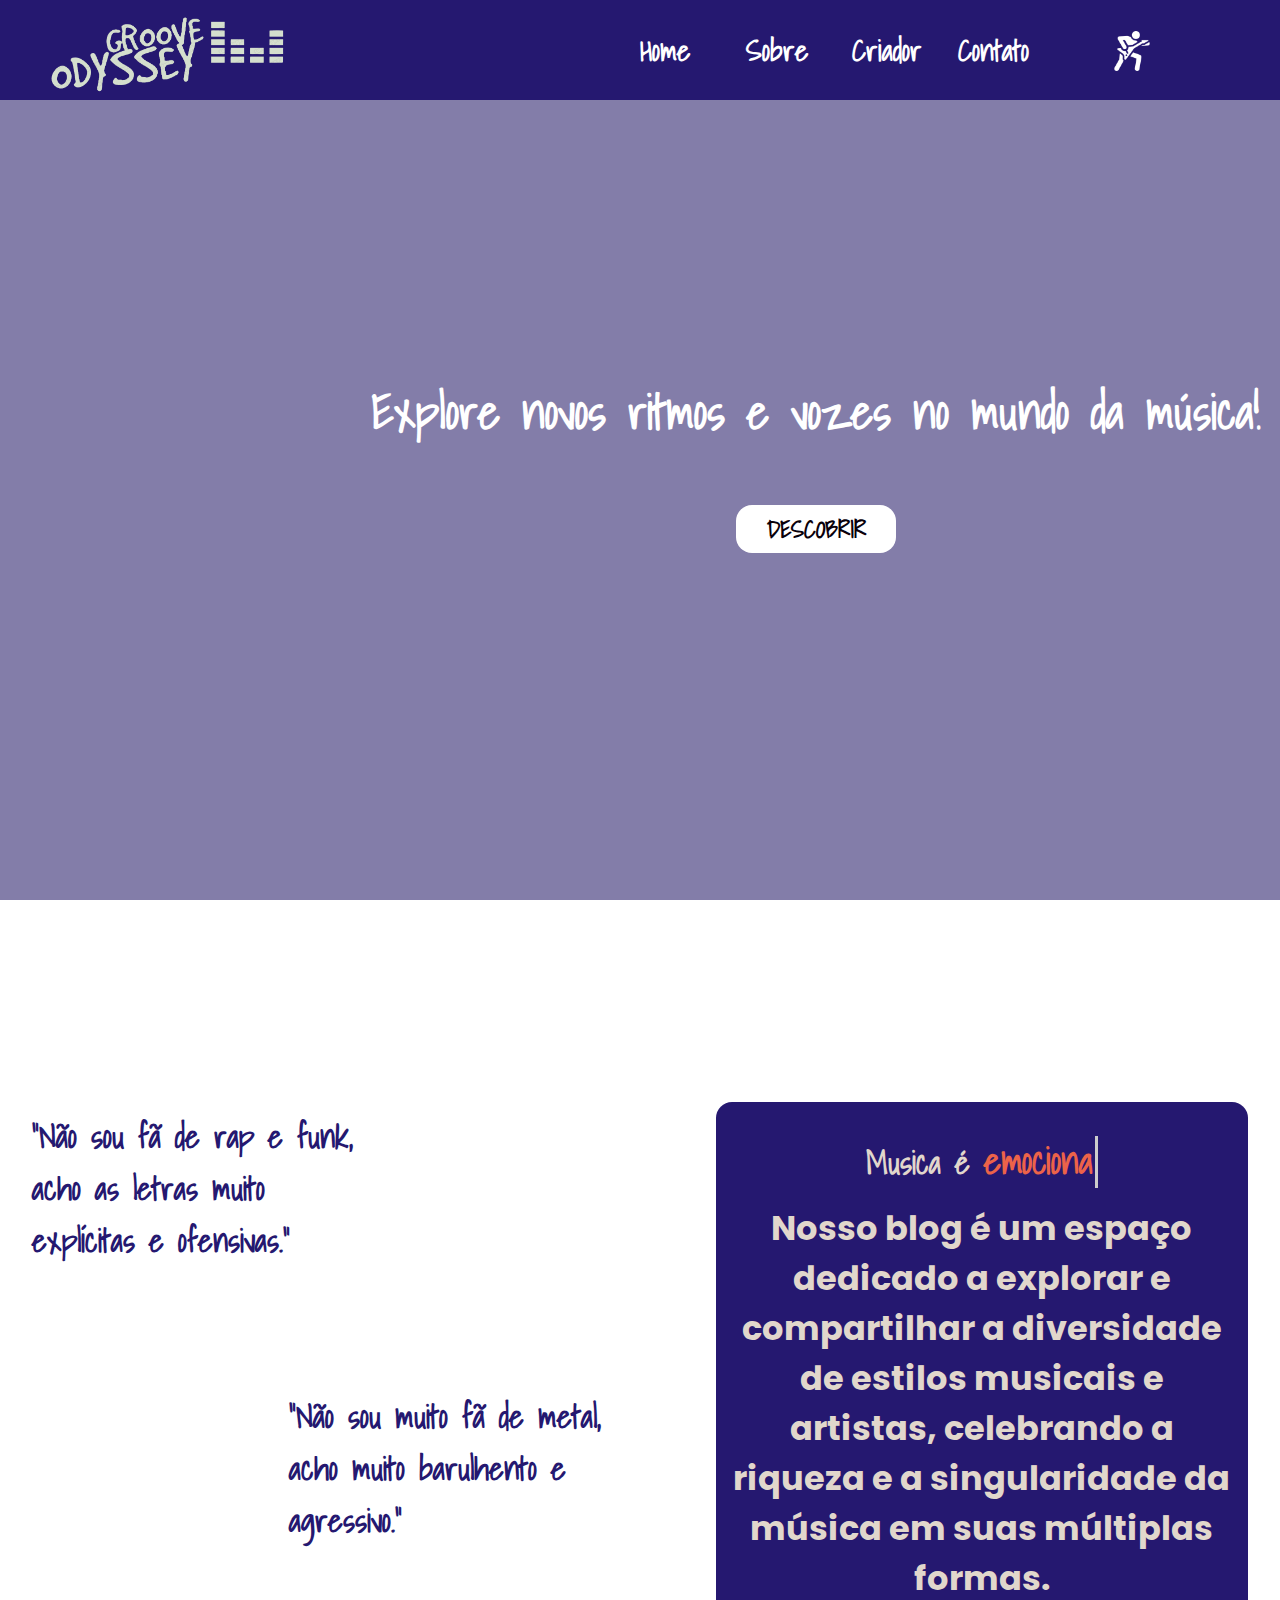
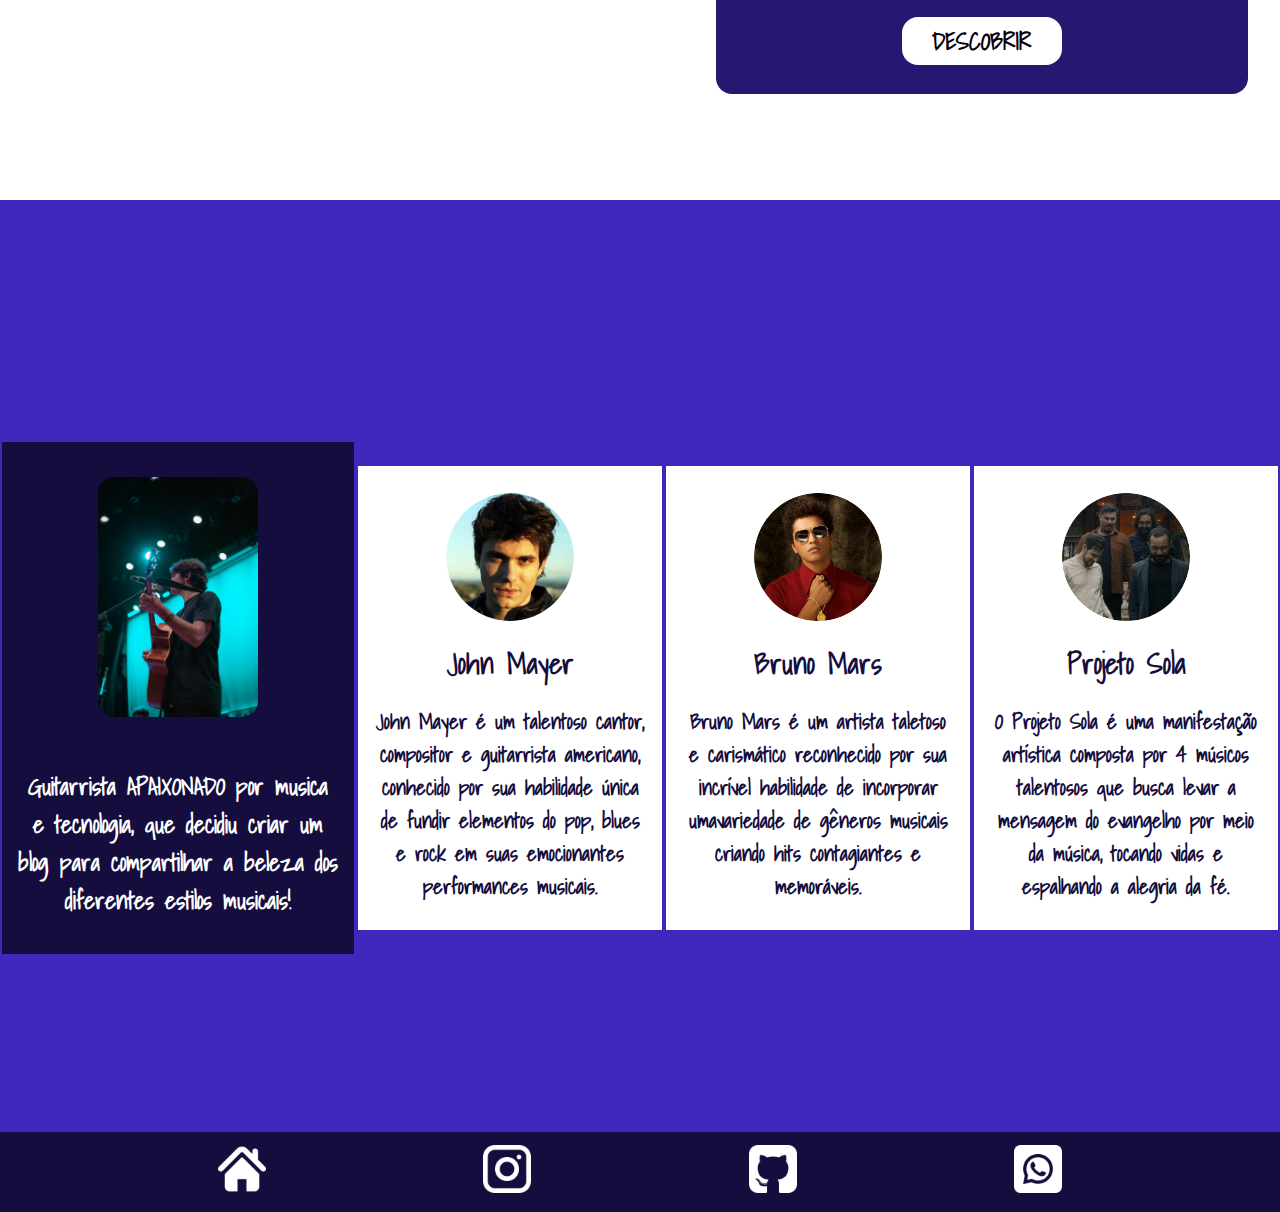
==== commit b8510fe1: "Alterando cores da index" ====
--- a/site/public/index.html
+++ b/site/public/index.html
@@ -25,7 +25,7 @@
             <li><a href="#home">Home</a></li>
             <li><a href="#sobre">Sobre</a></li>
             <li><a href="#criador">Criador</a></li>
-            <li><a href="#contato">Contato</a></li>
+            <li><a href="#footer">Contato</a></li>
             <a href="cadastro.html"
               ><img src="./assets/imagensTeste/guitarrista.png" alt=""
             /></a>
@@ -36,32 +36,32 @@
       <h1 id="gancho">
         <p>Explore novos ritmos e vozes no mundo da música!</p>
 
-        <p style="font-size: 1.5rem">
+        <!-- <p style="font-size: 1.5rem">
           Nosso blog é um espaço dedicado a explorar e compartilhar a
           diversidade de estilos musicais e artistas, celebrando a riqueza e a
           singularidade da música em suas múltiplas formas.
-        </p>
+        </p> -->
         <a href="#sobre"><button class="botao">DESCOBRIR</button></a>
       </h1>
     </div>
 
     <div class="container" id="sobre">
       <div class="boxT" id="boxTsobre">
-        <p style="font-size: 1.8rem">
+        <p style="font-size: 2rem">
           Musica é <span class="typed-text" id="typed-text"></span
           ><span class="cursor">&nbsp;</span>
         </p>
-        <h3>
+        <h2 style="font-family: 'Poppins', sans-serif">
           Nosso blog é um espaço dedicado a explorar e compartilhar a
           diversidade de estilos musicais e artistas, celebrando a riqueza e a
           singularidade da música em suas múltiplas formas.
-        </h3>
-        <p>
+        </h2>
+        <!-- <p>
           Nosso objetivo é levar aos nossos leitores novos horizontes musicais,
           apresentando estilos e artistas que talvez não conheçam, explorando
           suas características distintas e oferecendo uma experiência única e
           enriquecedora na descoberta de novas formas de expressão musical.
-        </p>
+        </p> -->
         <a href="Cadastro.html"><button class="botao">DESCOBRIR</button></a>
       </div>
       <div class="comentarios">
@@ -77,7 +77,7 @@
       </div>
     </div>
 
-    <div class="container" id="criador">
+    <!-- <div class="container" id="criador">
       <div class="boxT" id="boxTcriador">
         <div class="imgsEu">
           <img src="./assets/imgs/eu_perfil_01.png" alt="" />
@@ -99,9 +99,34 @@
           <img src="./assets/imgs/metallica_circulo.png" alt="" />
         </div>
       </div>
-    </div>
-
-    <div class="footer">
+    </div> -->
+
+    <div class="container" id="criador">
+      <div class="cardCriador">
+        <img src="./assets/imgs/eu1.jpeg" alt="" />
+        <h3 style="font-size: 1.5rem;">
+          Guitarrista APAIXONADO por musica e tecnologia, que decidiu criar um
+          blog para compartilhar a beleza dos diferentes estilos musicais!
+        </h3>
+      </div>
+      <div class="cardArtistas">
+        <img src="./assets/imgs/john_circulo.png" alt="" />
+        <h3>John Mayer</h3>
+        <p>John Mayer é um talentoso cantor, compositor e guitarrista americano, conhecido por sua habilidade única de fundir elementos do pop, blues e rock em suas emocionantes performances musicais.</p>
+      </div>
+      <div class="cardArtistas">
+        <img src="./assets/imgs/bruno_circulo.png" alt="" />
+        <h3>Bruno Mars</h3>
+        <p>Bruno Mars é um artista taletoso e carismático reconhecido por sua incrível habilidade de incorporar umavariedade de gêneros musicais criando hits contagiantes e memoráveis.</p>
+      </div>
+      <div class="cardArtistas">
+        <img src="./assets/imgs/sola_circulo.png" alt="" />
+        <h3>Projeto Sola</h3>
+        <p>O Projeto Sola é uma manifestação artística composta por 4 músicos talentosos que busca levar a mensagem do evangelho por meio da música, tocando vidas e espalhando a alegria da fé.</p>
+      </div>
+    </div>
+
+    <div class="footer" id="footer">
       <a href="Index.html" target="_blank"
         ><img src="./assets/imagensTeste/home-icon-silhouette.png" alt=""
       /></a>
@@ -157,18 +182,12 @@
 
 <script>
   function enviarMensagem() {
-
-
     //Recupere o valor da nova input pelo nome do id
     // Agora vá para o método fetch logo abaixo
     var assuntoVar = input_assunto.value;
     var mensagemVar = comentarioUsuario.value;
 
-    if (
-      assuntoVar == "" ||
-      mensagemVar == ""
-    ) {
-
+    if (assuntoVar == "" || mensagemVar == "") {
       finalizarAguardar();
       return false;
     } else {
@@ -192,7 +211,6 @@
         console.log("resposta: ", resposta);
 
         if (resposta.ok) {
-
           setTimeout(() => {
             window.location = "login.html";
           }, "2000");
@@ -215,4 +233,3 @@
     cardErro.style.display = "none";
   }
 </script>
-
--- a/site/public/css/indexTeste.css
+++ b/site/public/css/indexTeste.css
@@ -1,4 +1,4 @@
-@import url("https://fonts.googleapis.com/css2?family=Patua+One&family=Shadows+Into+Light&display=swap");
+@import url("https://fonts.googleapis.com/css2?family=Patua+One&family=Poppins:wght@300&family=Shadows+Into+Light&display=swap");
 
 * {
   margin: 0;
@@ -7,6 +7,10 @@
   font-weight: bold;
 }
 
+body {
+  overflow-x: hidden;
+}
+
 * a {
   text-decoration: none;
 }
@@ -32,11 +36,11 @@
   width: 100%;
   height: 100%;
   object-fit: cover;
-  filter: blur(3px);
+  /* filter: blur(3px); */
 }
 
 .header {
-  position: absolute;
+  position: fixed;
   top: 0;
   width: 100%;
   height: 100px;
@@ -44,7 +48,7 @@
   justify-content: space-between;
   align-items: center;
   z-index: 1;
-  background-color: rgb(248, 219, 126, 0.8);
+  background-color: #251870;
 }
 
 .header img {
@@ -52,6 +56,7 @@
   height: 6rem;
   margin-left: 3rem;
   margin-top: 1rem;
+  filter: invert(1);
 }
 
 .nav_bar {
@@ -75,13 +80,13 @@
   list-style: none;
   width: 50%;
   height: 100%;
-  color: #ec6349;
+  color: white;
   display: flex;
   justify-content: space-between;
   align-items: center;
   flex-direction: row;
   font-size: large;
-  font-size: 1.5rem;
+  font-size: 1.8rem;
 }
 
 .nav_bar ul li a {
@@ -91,41 +96,39 @@
 .nav_bar img {
   width: 2.5rem;
   height: 2.5rem;
-  margin-bottom: 1rem;
+  margin-bottom: 0.5rem;
 }
 
 .container #gancho {
-  width: 40rem;
-  height: 30rem;
-  color: #f8db7e;
+  width: 100rem;
+  height: 100%;
+  color: white;
   display: flex;
   justify-content: center;
   align-items: center;
   flex-direction: column;
   text-align: center;
-  font-size: 2.5rem;
-  margin-left: 28rem;
+  font-size: 3rem;
   position: absolute;
   top: 0;
-  margin-top: 10rem;
-  background-color: rgb(111, 27, 44, 0.85);
+  background-color: rgb(49, 38, 112, 0.6);
   border-radius: 2rem;
   gap: 2rem;
   padding: 1rem;
 }
 
 .nav_bar ul li a {
-  color: #6f1b2c;
+  color: white;
   font-weight: bold;
 }
 
 .nav_bar ul li a:hover {
   color: #ec6349;
-  font-size: 1.3rem;
+  font-size: 1.7rem;
 }
 
 #sobre {
-  background-color: #310a26;
+  background-color: white;
   display: flex;
   justify-content: space-around;
   align-items: center;
@@ -148,7 +151,7 @@
   width: 60%;
   height: 50%;
   text-align: start;
-  color: #ec6349;
+  color: #251870;
 }
 
 .comentario2 {
@@ -157,20 +160,22 @@
   text-align: start;
   align-self: flex-end;
   margin-top: 5rem;
-  color: #ec6349;
+  color: #251870;
 }
 
 #criador {
-  background-color: #ec6349;
+  background-color: #3e28bd;
+  color: white;
   display: flex;
   justify-content: space-around;
   align-items: center;
   flex-direction: row;
+  padding-top: 2rem;
 }
 
 .imagensArtistas {
   width: 50%;
-  height: 30rem;
+  height: 25rem;
   border-radius: 1rem;
   display: flex;
   flex-direction: column;
@@ -182,8 +187,8 @@
 }
 
 .imagensArtistas img {
-  width: 18rem;
-  height: 18rem;
+  width: 17rem;
+  height: 17rem;
 }
 
 .boxT {
@@ -200,15 +205,16 @@
 }
 
 #boxTsobre {
-  background-color: #6f1b2c;
+  background-color: #251870;
   color: rgb(225, 215, 204);
   margin-right: 2rem;
-  
+  margin-top: 6rem;
 }
 
 #boxTcriador {
-  background-color: rgb(225, 215, 204);
-  color: rgb(9, 0, 10);
+  background-color: #8d7cf2;
+  color: #251870;
+  font-size: 1.5rem;
 }
 
 #boxTcriador img {
@@ -255,7 +261,7 @@
   height: 3rem;
   border-radius: 1rem;
   color: rgb(9, 0, 10);
-  background-color: rgb(225, 215, 204);
+  background-color: white;
   font-size: 1.5rem;
   font-weight: bold;
   border: none;
@@ -263,9 +269,9 @@
 }
 
 .botao:hover {
-  background-color: rgb(9, 0, 10);
-  color: rgb(225, 215, 204);
-  border: 2px solid rgb(225, 215, 204);
+  background-color: #8d7cf2;
+  color: black;
+  border: 2px solid black;
 }
 
 #contato {
@@ -316,7 +322,7 @@
 }
 
 .footer {
-  background-color: #310a26;
+  background-color: #140d3d;
   width: 100%;
   height: 5rem;
   display: flex;
@@ -334,4 +340,80 @@
 .footer img:hover {
   filter: invert(0);
   transform: scale(1.2);
-}+}
+
+.cardCriador {
+  display: flex;
+  justify-content: space-evenly;
+  align-items: center;
+  flex-direction: column;
+  gap: 2rem;
+  margin-top: 2rem;
+  width: 20rem;
+  height: 30rem;
+  background-color: #140d3d;
+  color: white;
+  padding: 1rem;
+}
+
+.cardCriador img {
+  width: 10rem;
+  height: 15rem;
+  border-radius: 1rem;
+}
+
+.cardCriador h3 {
+  font-size: 3rem;
+  text-align: center;
+}
+
+.cardCriador p {
+  font-size: 1.5rem;
+}
+
+.cardCriador a {
+  color: white;
+  text-decoration: none;
+  font-size: 1.5rem;
+}
+
+.cardArtistas {
+  display: flex;
+  justify-content: space-evenly;
+  align-items: center;
+  flex-direction: column;
+  gap: 0.5rem;
+  margin-top: 2rem;
+  width: 17rem;
+  height: 27rem;
+  background-color: white;
+  color: white;
+  padding: 1rem;
+  transition: 200ms linear;
+  color: #140d3d;
+}
+
+.cardArtistas:hover {
+  transform: scale(1.05); 
+}
+
+.cardArtistas img {
+  width: 8rem;
+  height: 8rem;
+  border-radius: 50%;
+}
+
+.cardArtistas h3 {
+  font-size: 1.8rem;
+}
+
+.cardArtistas p {
+  font-size: 1.3rem;
+  text-align: center;
+}
+
+.cardArtistas a {
+  color: black;
+  text-decoration: none;
+  font-size: 1.5rem;
+}
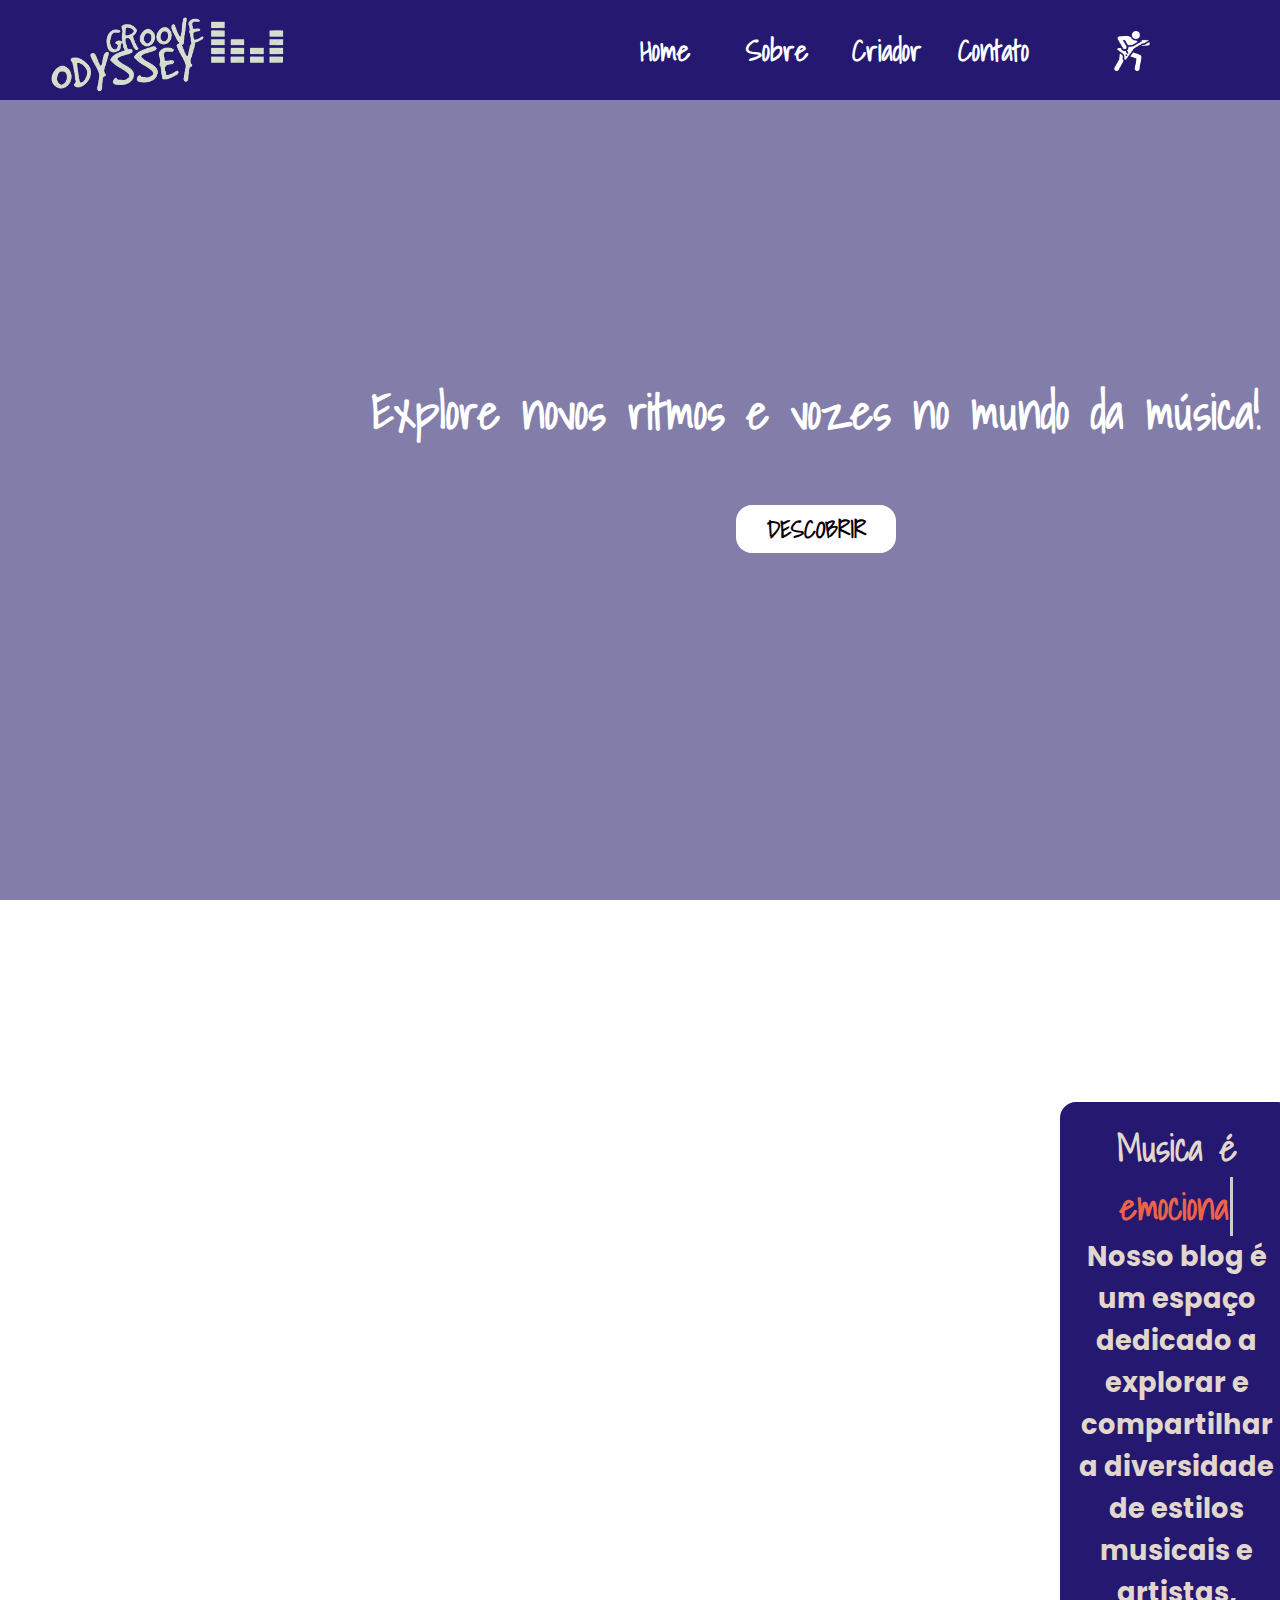
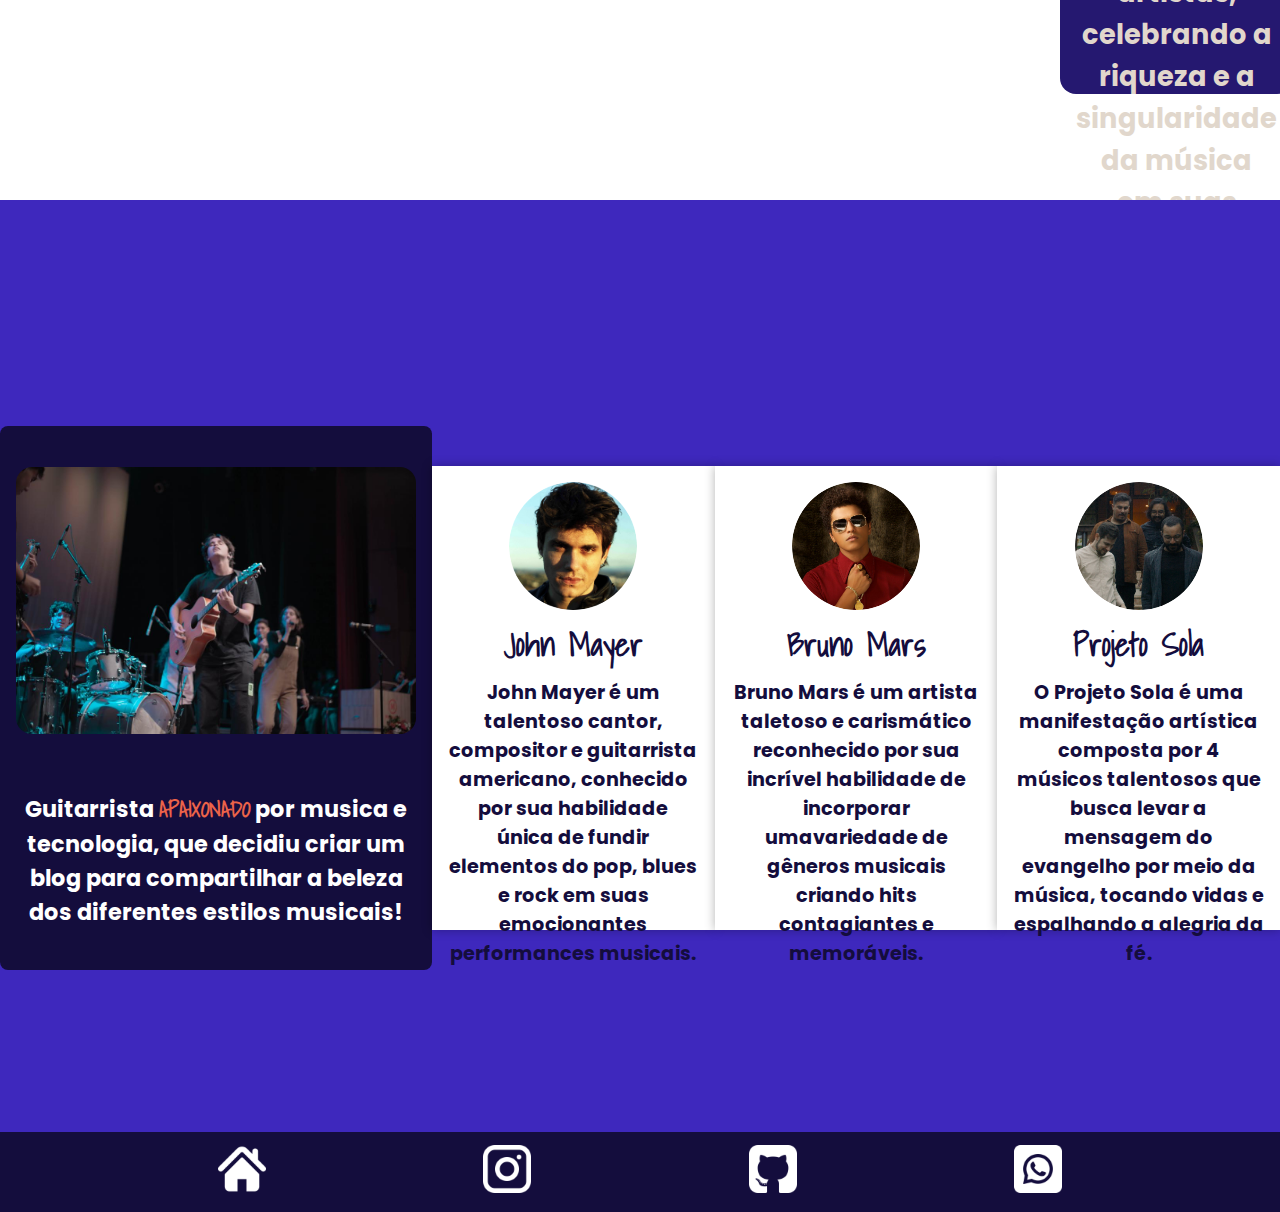
==== commit 3711e39f: "Finalizando estilização da index" ====
--- a/site/public/index.html
+++ b/site/public/index.html
@@ -47,11 +47,11 @@
 
     <div class="container" id="sobre">
       <div class="boxT" id="boxTsobre">
-        <p style="font-size: 2rem">
+        <p style="font-size: 2.3rem; font-weight: bold;">
           Musica é <span class="typed-text" id="typed-text"></span
           ><span class="cursor">&nbsp;</span>
         </p>
-        <h2 style="font-family: 'Poppins', sans-serif">
+        <h2 style="font-family: 'Poppins', sans-serif; font-size: 1.7rem;">
           Nosso blog é um espaço dedicado a explorar e compartilhar a
           diversidade de estilos musicais e artistas, celebrando a riqueza e a
           singularidade da música em suas múltiplas formas.
@@ -64,16 +64,8 @@
         </p> -->
         <a href="Cadastro.html"><button class="botao">DESCOBRIR</button></a>
       </div>
-      <div class="comentarios">
-        <div class="comentario1">
-          <p>
-            "Não sou fã de rap e funk, acho as letras muito explícitas e
-            ofensivas."
-          </p>
-        </div>
-        <div class="comentario2">
-          <p>"Não sou muito fã de metal, acho muito barulhento e agressivo."</p>
-        </div>
+      <div class="videoHistoria">
+        <iframe style="margin-top: 6rem; margin-left: 3rem;" width="900" height="600" src="https://www.youtube.com/embed/-bVketPj5to" title="YouTube video player" frameborder="0" allow="accelerometer; autoplay; clipboard-write; encrypted-media; gyroscope; picture-in-picture; web-share" allowfullscreen></iframe>
       </div>
     </div>
 
@@ -102,27 +94,27 @@
     </div> -->
 
     <div class="container" id="criador">
-      <div class="cardCriador">
-        <img src="./assets/imgs/eu1.jpeg" alt="" />
-        <h3 style="font-size: 1.5rem;">
-          Guitarrista APAIXONADO por musica e tecnologia, que decidiu criar um
+      <div class="cardCriador" id="cardCriador">
+        <img src="./assets/imgs/eu2.jpeg" alt="" />
+        <h3 style="font-size: 1.4rem; font-family: 'Poppins', sans-serif;">
+          Guitarrista <span style="color: #ec6349;">APAIXONADO</span> por musica e tecnologia, que decidiu criar um
           blog para compartilhar a beleza dos diferentes estilos musicais!
         </h3>
       </div>
       <div class="cardArtistas">
         <img src="./assets/imgs/john_circulo.png" alt="" />
         <h3>John Mayer</h3>
-        <p>John Mayer é um talentoso cantor, compositor e guitarrista americano, conhecido por sua habilidade única de fundir elementos do pop, blues e rock em suas emocionantes performances musicais.</p>
+        <p style="font-family: 'Poppins', sans-serif;">John Mayer é um talentoso cantor, compositor e guitarrista americano, conhecido por sua habilidade única de fundir elementos do pop, blues e rock em suas emocionantes performances musicais.</p>
       </div>
       <div class="cardArtistas">
         <img src="./assets/imgs/bruno_circulo.png" alt="" />
         <h3>Bruno Mars</h3>
-        <p>Bruno Mars é um artista taletoso e carismático reconhecido por sua incrível habilidade de incorporar umavariedade de gêneros musicais criando hits contagiantes e memoráveis.</p>
+        <p style="font-family: 'Poppins', sans-serif;">Bruno Mars é um artista taletoso e carismático reconhecido por sua incrível habilidade de incorporar umavariedade de gêneros musicais criando hits contagiantes e memoráveis.</p>
       </div>
       <div class="cardArtistas">
         <img src="./assets/imgs/sola_circulo.png" alt="" />
         <h3>Projeto Sola</h3>
-        <p>O Projeto Sola é uma manifestação artística composta por 4 músicos talentosos que busca levar a mensagem do evangelho por meio da música, tocando vidas e espalhando a alegria da fé.</p>
+        <p style="font-family: 'Poppins', sans-serif;">O Projeto Sola é uma manifestação artística composta por 4 músicos talentosos que busca levar a mensagem do evangelho por meio da música, tocando vidas e espalhando a alegria da fé.</p>
       </div>
     </div>
 
--- a/site/public/css/indexTeste.css
+++ b/site/public/css/indexTeste.css
@@ -120,11 +120,13 @@
 .nav_bar ul li a {
   color: white;
   font-weight: bold;
+  transition: 100ms linear;
 }
 
 .nav_bar ul li a:hover {
   color: #ec6349;
-  font-size: 1.7rem;
+  scale: 0.9;
+
 }
 
 #sobre {
@@ -147,20 +149,9 @@
   margin-left: 2rem;
 }
 
-.comentario1 {
-  width: 60%;
-  height: 50%;
-  text-align: start;
-  color: #251870;
-}
-
-.comentario2 {
-  width: 55%;
-  height: 50%;
-  text-align: start;
-  align-self: flex-end;
-  margin-top: 5rem;
-  color: #251870;
+.comentarios iframe {
+  width: 100%;
+  height: 100%;
 }
 
 #criador {
@@ -349,16 +340,18 @@
   flex-direction: column;
   gap: 2rem;
   margin-top: 2rem;
-  width: 20rem;
-  height: 30rem;
+  width: 25rem;
+  height: 32rem;
   background-color: #140d3d;
   color: white;
   padding: 1rem;
+  border-radius: 0.5rem;
+  border-color: #140d3d;
+  transition: 500ms linear;
 }
 
 .cardCriador img {
-  width: 10rem;
-  height: 15rem;
+  width: 25rem;
   border-radius: 1rem;
 }
 
@@ -368,13 +361,18 @@
 }
 
 .cardCriador p {
-  font-size: 1.5rem;
+  font-size: 1.8rem;
 }
 
 .cardCriador a {
   color: white;
   text-decoration: none;
-  font-size: 1.5rem;
+  font-size: 1.8rem;
+}
+
+.cardCridador:hover {
+  transform: scale(1.05);
+  box-shadow: #140d3d 7px 7px 7px 7px ;
 }
 
 .cardArtistas {
@@ -390,11 +388,13 @@
   color: white;
   padding: 1rem;
   transition: 200ms linear;
+  box-shadow: 0 0 10px rgba(0, 0, 0, 0.3);
   color: #140d3d;
 }
 
 .cardArtistas:hover {
   transform: scale(1.05); 
+  box-shadow: 0 0 40px rgba(236, 99, 73, 0.5);
 }
 
 .cardArtistas img {
@@ -404,11 +404,11 @@
 }
 
 .cardArtistas h3 {
-  font-size: 1.8rem;
+  font-size: 2rem;
 }
 
 .cardArtistas p {
-  font-size: 1.3rem;
+  font-size: 1.2rem;
   text-align: center;
 }
 
